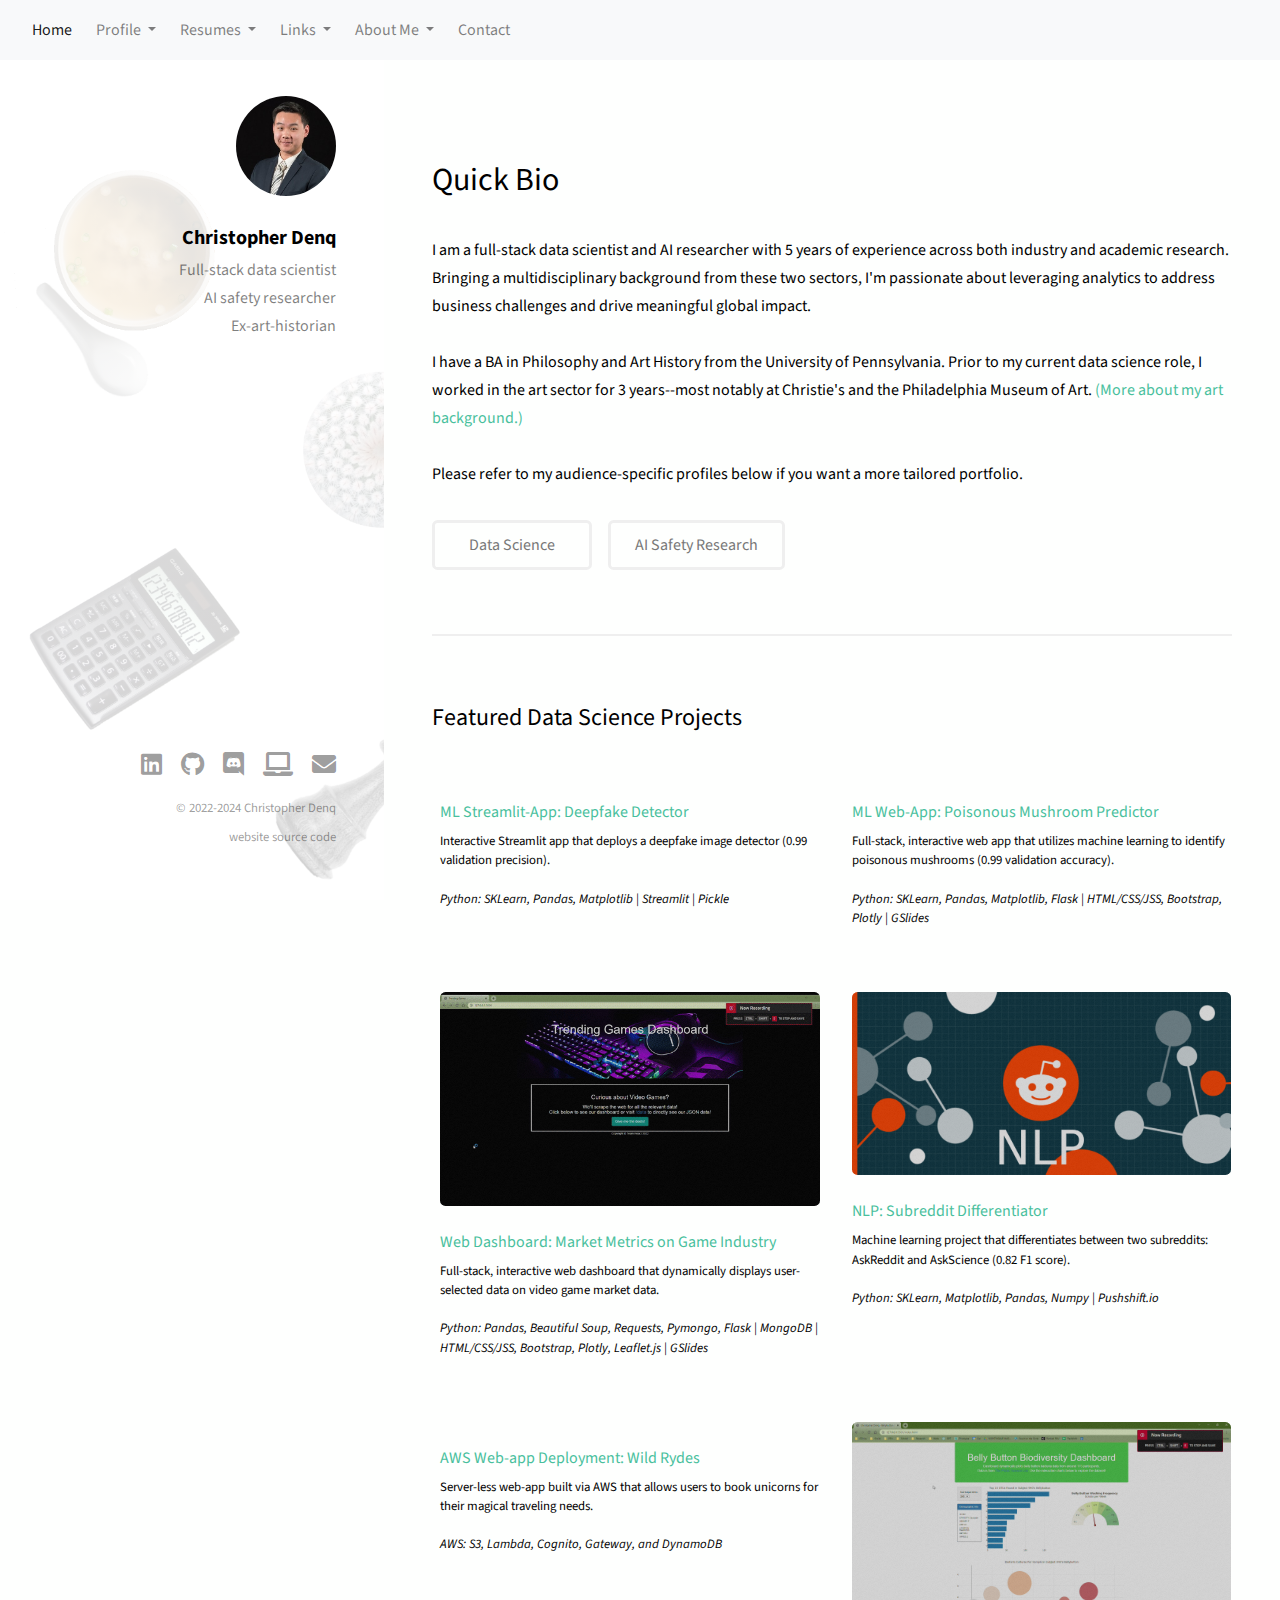
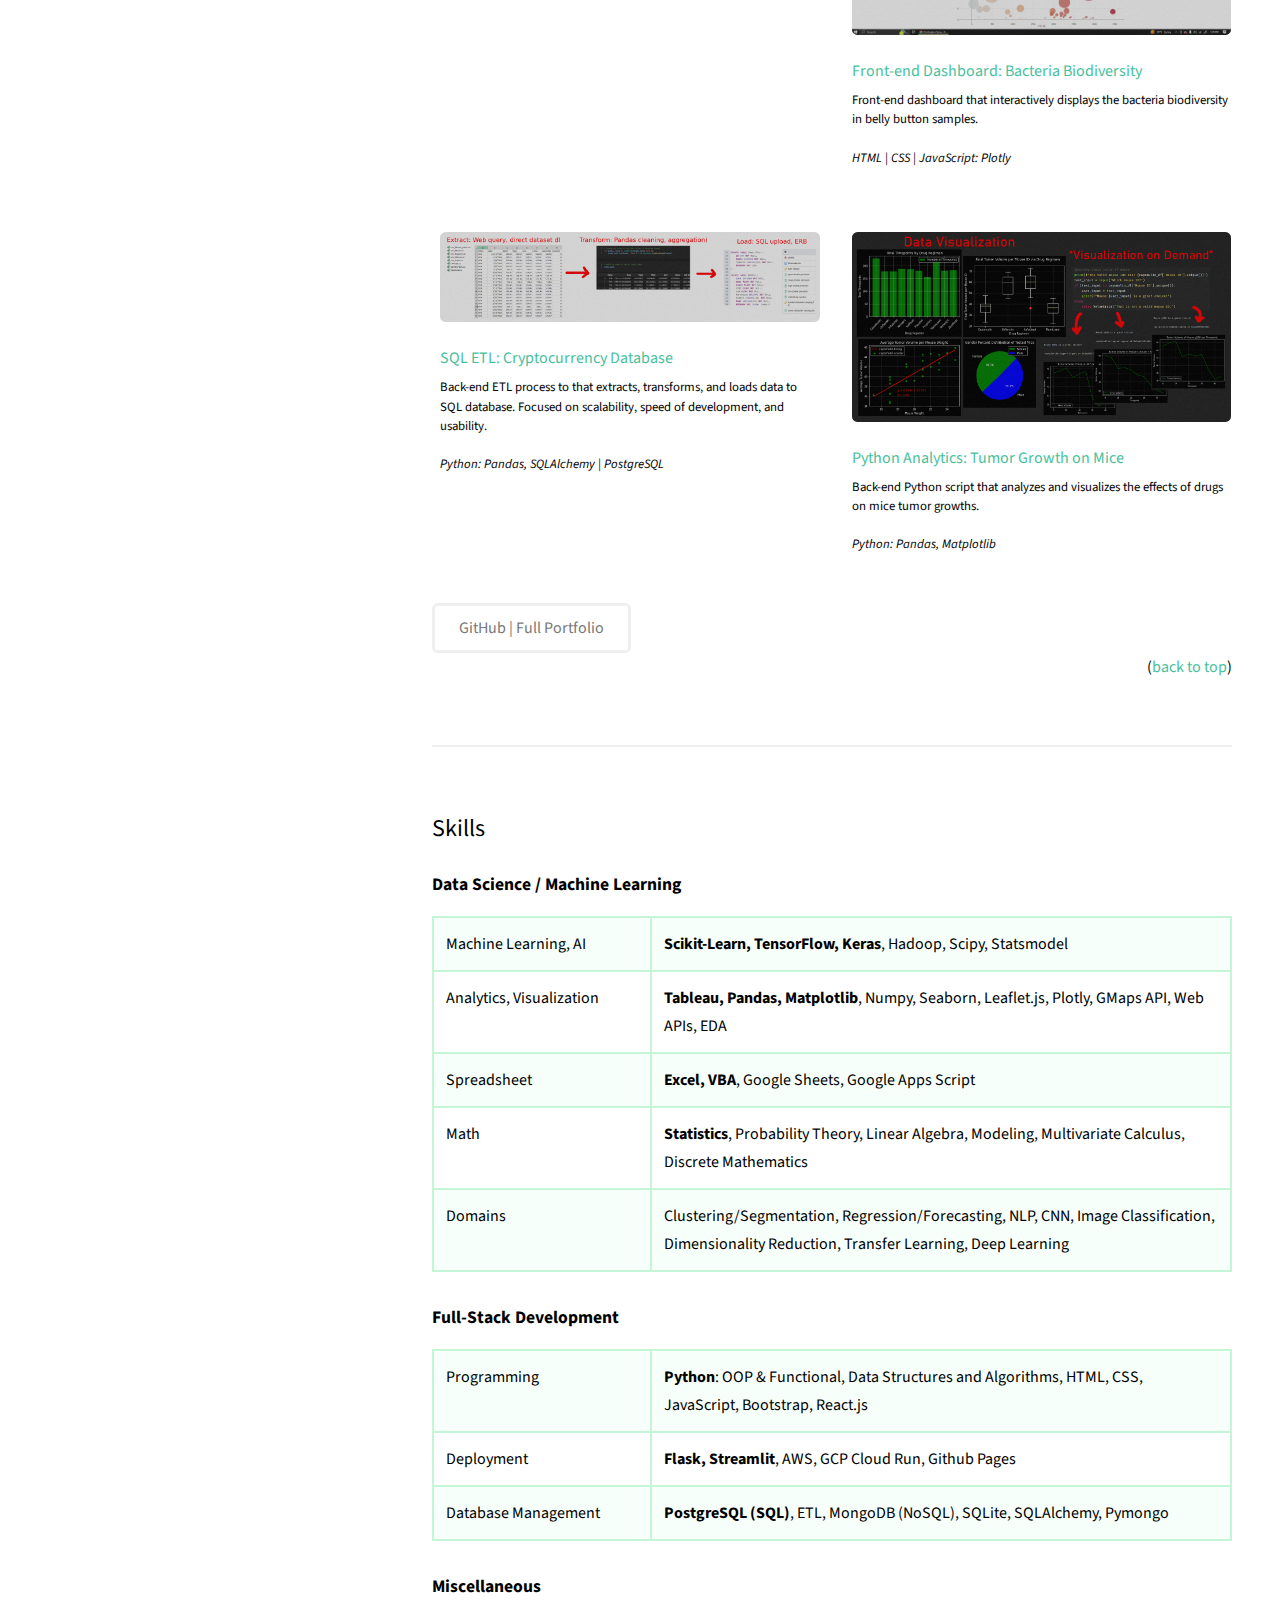
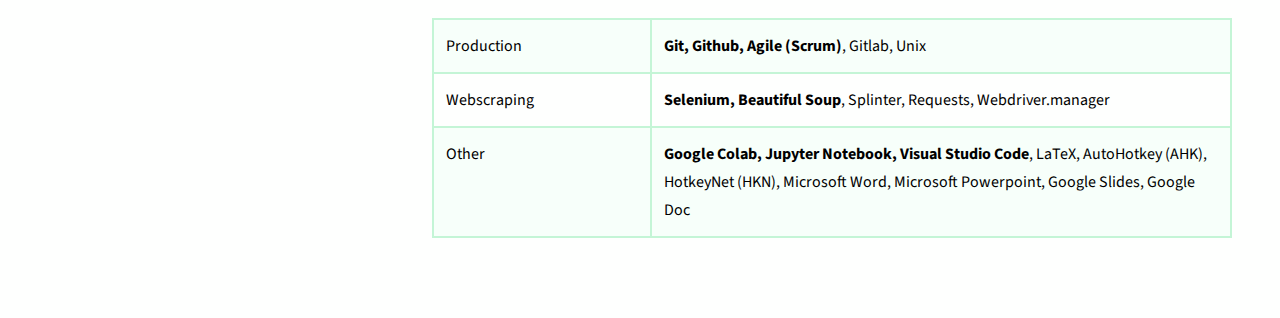
==== docs/index.html @ 26d38317 "website set" ====
<!DOCTYPE HTML>
<html>
<head>
	<!-- Title -->
	<title>Chris Denq | Data Talent</title>
	<!-- Meta -->
	<meta charset="utf-8" />
	<meta name="viewport" content="width=device-width, initial-scale=1, user-scalable=no" />
	<!-- Bootstrap CSS -->
	<link rel="stylesheet" href="https://maxcdn.bootstrapcdn.com/bootstrap/4.0.0/css/bootstrap.min.css" integrity="sha384-Gn5384xqQ1aoWXA+058RXPxPg6fy4IWvTNh0E263XmFcJlSAwiGgFAW/dAiS6JXm" crossorigin="anonymous">
	<!-- Custom CSS -->
	<link rel="stylesheet" href="assets/css/main.css" />
	<link rel="shortcut icon" type="image/jpg" href="images/chris_favicon.png"/>
</head>

<body class="is-preload">
	<!-- Header -->
		<header id="header">
			<div class="inner">
				<a href="#" class="image avatar"><img src="images/avatar.jpg" alt="" /></a>
				<h1>
					<strong>Christopher Denq</strong>
				</h1>
				Full-stack data scientist
				<br>
				AI safety researcher
				<br>
				Ex-art-historian
			</div>
		</header>

	<!-- BACK TO TOP -->
	<a name="page-top"></a>

	<!-- Navbar -->
	<nav class="navbar navbar-expand-lg navbar-light bg-light">
		<button class="navbar-toggler" type="button" data-toggle="collapse" data-target="#navbarNavDropdown" aria-controls="navbarNavDropdown" aria-expanded="false" aria-label="Toggle navigation">
		  <span class="navbar-toggler-icon"></span>
		</button>
		<div class="collapse navbar-collapse" id="navbarNavDropdown">
		  <ul class="navbar-nav">
			<li class="nav-item active">
			  <a class="nav-link" href="index.html">Home <span class="sr-only">(current)</span></a>
			</li>
			<li class="nav-item dropdown">
				<a class="nav-link dropdown-toggle" href="#" id="navbarDropdownMenuLink" data-toggle="dropdown" aria-haspopup="true" aria-expanded="false">
					Profile
				</a>
				<div class="dropdown-menu" aria-labelledby="navbarDropdownMenuLink">
					<a class="dropdown-item" href="subroutes/profile/data-science.html">Data Science</a>
					<a class="dropdown-item" href="subroutes/profile/ai-research.html">AI Safety Research</a>
				</div>
			</li>
			<li class="nav-item dropdown">
				<a class="nav-link dropdown-toggle" href="#" id="navbarDropdownMenuLink" data-toggle="dropdown" aria-haspopup="true" aria-expanded="false">
					Resumes
				</a>
				<div class="dropdown-menu" aria-labelledby="navbarDropdownMenuLink">
					<a class="dropdown-item" target="_blank" href="assets/downloads/data-science-resume.pdf">Data Science</a>
					<a class="dropdown-item" target="_blank" href="assets/downloads/ai-safety-resume.pdf">AI Safety Research</a>
					<!-- <a class="dropdown-item" target="_blank" href="assets/downloads/ai-research-resume.pdf">AI Research</a> -->
					<!-- <a class="dropdown-item" target="_blank" href="assets/downloads/academia-cv.pdf">Academia CV</a> -->
					<!-- <a class="dropdown-item" target="_blank" href="assets/downloads/cv.pdf">CV</a> -->
				</div>
			</li>
			<li class="nav-item dropdown">
				<a class="nav-link dropdown-toggle" href="#" id="navbarDropdownMenuLink" data-toggle="dropdown" aria-haspopup="true" aria-expanded="false">
					Links
				</a>
				<div class="dropdown-menu" aria-labelledby="navbarDropdownMenuLink">
					<a class="dropdown-item" target="_blank" href="https://www.linkedin.com/in/christopherdenq/">LinkedIn</a>
					<a class="dropdown-item" target="_blank" href="https://github.com/cdenq">GitHub</a>
					<a class="dropdown-item" target="_blank" href="https://scholar.google.com/citations?user=bA86Ug0AAAAJ&hl=en">Google Scholar</a>
				</div>
			</li>
			<li class="nav-item dropdown">
				<a class="nav-link dropdown-toggle" href="#" id="navbarDropdownMenuLink" data-toggle="dropdown" aria-haspopup="true" aria-expanded="false">
					About Me
				</a>
				<div class="dropdown-menu" aria-labelledby="navbarDropdownMenuLink">
					<a class="dropdown-item" href="subroutes/about-me/career-bio.html">FAQ</a>
					<a class="dropdown-item" href="subroutes/about-me/interest.html">Other Interests</a>
				</div>
			</li>
			<li class="nav-item">
				<a class="nav-link" href="https://www.linkedin.com/in/christopherdenq/">Contact</a>
			</li>
			<!-- <li class="nav-item dropdown">
				<a class="nav-link dropdown-toggle" href="#" id="navbarDropdownMenuLink" data-toggle="dropdown" aria-haspopup="true" aria-expanded="false">
					Library+
				</a>
				<div class="dropdown-menu" aria-labelledby="navbarDropdownMenuLink">
					<a class="dropdown-item" href="#">Past Conferences</a>
					<a class="dropdown-item" href="#">Favorite Data/AI Papers</a>
					<a class="dropdown-item" href="#">Self-Learn Data Series</a>
					<a class="dropdown-item" href="#">Self-Learn Topics</a>
				</div>
			</li> -->
			<!-- <li class="nav-item dropdown">
				<a class="nav-link dropdown-toggle" href="#" id="navbarDropdownMenuLink" data-toggle="dropdown" aria-haspopup="true" aria-expanded="false">
					Portfolio
				</a>
				<div class="dropdown-menu" aria-labelledby="navbarDropdownMenuLink">
					<a class="dropdown-item" href="subroutes/projects.html">All Projects</a>
					<a class="dropdown-item" href="#">Data Science Projects</a>
					<a class="dropdown-item" href="#">Coding Projects</a>
					<a class="dropdown-item" href="#">Blog-Related Projects</a>
					<a class="dropdown-item" href="#">Miscellaneous Projects</a>
				</div>
			</li> -->
			<!-- <li class="nav-item">
				<a class="nav-link" href="subroutes/blog.html">Blog & Share</a>
			</li> -->
		  </ul>
		</div>
	</nav>

	<!-- Main -->
	<div id="main">
		<!-- One -->
		<section id="one">
			<header class="major">
				<h2>
					Quick Bio
				</h2>
			</header>
			<p>
				I am a full-stack data scientist and AI researcher with 5 years of experience across both industry and academic research. 
				Bringing a multidisciplinary background from these two sectors, I'm passionate about leveraging analytics to address business challenges and drive meaningful global impact.  
				<br>
				<br>
				I have a BA in Philosophy and Art History from the University of Pennsylvania. 
				Prior to my current data science role, I worked in the art sector for 3 years--most notably at Christie's and the Philadelphia Museum of Art.
				<a href="subroutes/about-me/career-bio.html">(More about my art background.)</a>
				<br>
				<br>
				Please refer to my audience-specific profiles below if you want a more tailored portfolio.
			</p>
			<ul class="actions">
				<li><a href="subroutes/profile/data-science.html" class="button">Data Science</a></li>
				<li><a href="subroutes/profile/ai-research.html" class="button">AI Safety Research</a></li>
			</ul>
		</section>

		<!-- Two -->
		<section id="two">
			<!-- USED BY OTHER PAGES -->
			<a name="link-projects"></a>
			<h2>Featured Data Science Projects</h2>
			<div class="row" style="padding-left: 3%;">
				<!-- <article class="col-6 col-12-xsmall work-item">
					<a href="images/thumbs/_.png" class="image fit thumb"><img src="images/thumbs/_.png" alt="" /></a>
					<h3><a href="_" target="_blank">Test</a></h3>
					<p>Public release in March 2022.</p>
				</article> -->
				<article class="col-6 col-12-xsmall work-item">
					<a href="images/thumbs/deepfake.gif" class="image fit thumb"><img src="images/thumbs/deepfake.gif" alt="" /></a>
					<h3><a href="https://github.com/cdenq/deepfake-image-detector" target="_blank">ML Streamlit-App: Deepfake Detector</a></h3>
					<p>
						Interactive Streamlit app that deploys a deepfake image detector (0.99 validation precision).
					</p>
					<p style="font-style:italic;">
						<br>
						Python: SKLearn, Pandas, Matplotlib | Streamlit | Pickle
					</p>
				</article>
				<article class="col-6 col-12-xsmall work-item">
					<a href="images/thumbs/ml.gif" class="image fit thumb"><img src="images/thumbs/ml.gif" alt="" /></a>
					<h3><a href="https://github.com/cdenq/mushroom-edibility-predictor" target="_blank">ML Web-App: Poisonous Mushroom Predictor</a></h3>
					<p>
						Full-stack, interactive web app that utilizes machine learning to identify poisonous mushrooms (0.99 validation accuracy).
					</p>
					<p style="font-style:italic;">
						<br>
						Python: SKLearn, Pandas, Matplotlib, Flask | HTML/CSS/JSS, Bootstrap, Plotly | GSlides
					</p>
				</article>
				<article class="col-6 col-12-xsmall work-item">
					<a href="images/thumbs/web.gif" class="image fit thumb"><img src="images/thumbs/web.gif" alt="" /></a>
					<h3><a href="https://github.com/cdenq/web-dashboard-of-video-game-industry" target="_blank">Web Dashboard: Market Metrics on Game Industry</a></h3>
					<p>
						Full-stack, interactive web dashboard that dynamically displays user-selected data on video game market data.
					</p>
					<p style="font-style:italic;">
						<br>
						Python: Pandas, Beautiful Soup, Requests, Pymongo, Flask | MongoDB | HTML/CSS/JSS, Bootstrap, Plotly, Leaflet.js | GSlides
					</p>
				</article>
				<article class="col-6 col-12-xsmall work-item">
					<a href="images/thumbs/reddit.png" class="image fit thumb"><img src="images/thumbs/reddit.png" alt="" /></a>
					<h3><a href="https://github.com/cdenq/subreddit-differentiator" target="_blank">NLP: Subreddit Differentiator</a></h3>
					<p>
						Machine learning project that differentiates between two subreddits: AskReddit and AskScience (0.82 F1 score).
					</p>
					<p style="font-style:italic;">
						<br>
						Python: SKLearn, Matplotlib, Pandas, Numpy | Pushshift.io
					</p>
				</article>
				<article class="col-6 col-12-xsmall work-item">
					<a href="images/thumbs/aws.gif" class="image fit thumb"><img src="images/thumbs/aws.gif" alt="" /></a>
					<h3><a href="https://github.com/cdenq/wild-rydes-server-less-web-app" target="_blank">AWS Web-app Deployment: Wild Rydes</a></h3>
					<p>
						Server-less web-app built via AWS that allows users to book unicorns for their magical traveling needs.
					</p>
					<p style="font-style:italic;">
						<br>
						AWS: S3, Lambda, Cognito, Gateway, and DynamoDB
					</p>
				</article>
				<article class="col-6 col-12-xsmall work-item">
					<a href="images/thumbs/bacteria.gif" class="image fit thumb"><img src="images/thumbs/bacteria.gif" alt="" /></a>
					<h3><a href="https://github.com/cdenq/bacteria-diversity-interactive-web-dashboard" target="_blank">Front-end Dashboard: Bacteria Biodiversity</a></h3>
					<p>
						Front-end dashboard that interactively displays the bacteria biodiversity in belly button samples.
					</p>
					<p style="font-style:italic;">
						<br>
						HTML | CSS | JavaScript: Plotly
					</p>
				</article>
				<article class="col-6 col-12-xsmall work-item">
					<a href="images/thumbs/etl.png" class="image fit thumb"><img src="images/thumbs/etl.png" alt="" /></a>
					<h3><a href="https://github.com/cdenq/etl-pipeline-on-crypto-data" target="_blank">SQL ETL: Cryptocurrency Database</a></h3>
					<p>
						Back-end ETL process to that extracts, transforms, and loads data to SQL database.
						Focused on scalability, speed of development, and usability.
					</p>
					<p style="font-style:italic;">
						<br>
						Python: Pandas, SQLAlchemy | PostgreSQL
					</p>
				</article>
				<article class="col-6 col-12-xsmall work-item">
					<a href="images/thumbs/eda.png" class="image fit thumb"><img src="images/thumbs/eda.png" alt="" /></a>
					<h3><a href="https://github.com/cdenq/tumor-growth-on-mice-analysis" target="_blank">Python Analytics: Tumor Growth on Mice</a></h3>
					<p>
						Back-end Python script that analyzes and visualizes the effects of drugs on mice tumor growths.
					</p>
					<p style="font-style:italic;">
						<br>
						Python: Pandas, Matplotlib
					</p>
				</article>
			</div>
			<ul class="actions">
				<center>
					<li><a href="https://github.com/cdenq/my-directory" target="_blank" class="button">GitHub | Full Portfolio</a></li>
				</center>
			</ul>
			<p align="right">(<a href="#page-top">back to top</a>)</p>
			<!-- <ul class="actions">
				<center>
					<li><a href="subroutes/projects.html" class="button">Full Portfolio</a></li>
				</center>
			</ul> -->
		</section>

		<!-- Three -->
		<section id="three">
			<h2>Skills</h2>
			<div class="skills-table-wrapper">
				<h4><strong>Data Science / Machine Learning</strong></h4>
				<table class="alt">
					<tbody>
						<tr>
							<td>Machine Learning, AI</td>
							<td><strong>Scikit-Learn, TensorFlow, Keras</strong>, Hadoop, Scipy, Statsmodel</td>
						</tr>
						<tr>
							<td>Analytics, Visualization</td>
							<td><strong>Tableau, Pandas, Matplotlib</strong>, Numpy, Seaborn, Leaflet.js, Plotly, GMaps API, Web APIs, EDA</td>
						</tr>
						<tr>
							<td>Spreadsheet</td>
							<td><strong>Excel, VBA</strong>, Google Sheets, Google Apps Script</td>
						</tr>
						<tr>
							<td>Math</td>
							<td><strong>Statistics</strong>, Probability Theory, Linear Algebra, Modeling, Multivariate Calculus, Discrete Mathematics</td>
						</tr>
						<tr>
							<td>Domains</td>
							<td>Clustering/Segmentation, Regression/Forecasting, NLP, CNN, Image Classification, Dimensionality Reduction, Transfer Learning, Deep Learning</td>
						</tr>
					</tbody>
				</table>
			</div>
			<div class="skills-table-wrapper">
				<h4><strong>Full-Stack Development</strong></h4>
				<table class="alt">
					<tbody>
						<tr>
							<td>Programming</td>
							<td><strong>Python</strong>: OOP & Functional, Data Structures and Algorithms, HTML, CSS, JavaScript, Bootstrap, React.js</td>
						</tr>
						<tr>
							<td>Deployment</td>
							<td><strong>Flask, Streamlit</strong>, AWS, GCP Cloud Run, Github Pages</td>
						</tr>
						<tr>
							<td>Database Management</td>
							<td><strong>PostgreSQL (SQL)</strong>, ETL, MongoDB (NoSQL), SQLite, SQLAlchemy, Pymongo</td>
						</tr>    
					</tbody>
				</table>
			</div>
			<div class="skills-table-wrapper">
				<h4><strong>Miscellaneous</strong></h4>
				<table class="alt">
					<tbody>
						<tr>
							<td>Production</td>
							<td><strong>Git, Github, Agile (Scrum)</strong>, Gitlab, Unix</td>
						</tr>
						<tr>
							<td>Webscraping</td>
							<td><strong>Selenium, Beautiful Soup</strong>, Splinter, Requests, Webdriver.manager</td>
						</tr>
						<tr>
							<td>Other</td>
							<td><strong>Google Colab, Jupyter Notebook, Visual Studio Code</strong>, LaTeX, AutoHotkey (AHK), HotkeyNet (HKN), Microsoft Word, Microsoft Powerpoint, Google Slides, Google Doc</td>
						</tr>
					</tbody>
				</table>
			</div>

		<!-- Four -->
		<section id="four">
			<!-- <form action="" method="POST">
				<label>
					Your email:
					<input type="email" name="_replyto">
				</label>
				<label>
					Your message:
					<textarea name="message"></textarea>
				</label>
				your other form fields go here
				<button type="submit">Send</button>
			</form> -->

			<!-- <h2>Contact Me</h2>
			<p>What to chat about data? Message me below!</p>
			<div class="row">
				<div class="col-8 col-12-small">
					<form method="post" action="https://formspree.io/f/mgedarqa">
						<div class="row gtr-uniform gtr-50">
							<div class="col-6 col-12-xsmall"><input type="text" name="name" id="name" placeholder="Your Name" /></div>
							<div class="col-6 col-12-xsmall"><input type="email" name="email" id="email" placeholder="Your Email" /></div>
							<div class="col-12"><textarea name="message" id="message" placeholder="Your Message" rows="4"></textarea></div>
						</div>
					</form>
					<ul class="actions">
						<li><input type="submit" value="Send Message" /></li>
					</ul>
				</div>
				<div class="col-4 col-12-small">
					<ul class="labeled-icons">
						<li>
							<h3 class="icon solid fa-laptop"><span class="label">Open to remote work</span></h3>
							Interested in remote work
						</li>
						<li>
							<h3 class="icon solid fa-search"><span class="label">Looking for internships</span></h3>
							Open to work opportunities
						</li>
						<li>
							<h3 class="icon solid fa-home"><span class="label">Address</span></h3>
							Northridge, CA
						</li>
						<li>
							<h3 class="icon solid fa-mobile-alt"><span class="label">Phone</span></h3>
							000-000-0000
						</li>
						<li>
							<h3 class="icon solid fa-envelope"><span class="label">Email</span></h3>
							<a href="mailto:cdenq@sas.upenn.edu">christopherdenq@gmail.com</a>
						</li>
					</ul>
				</div>
			</div> -->
		</section>

		<!-- Five -->
		<!--
		<section id="four">
			<h2>Elements</h2>

			<section>
				<h4>Text</h4>
				<p>This is <b>bold</b> and this is <strong>strong</strong>. This is <i>italic</i> and this is <em>emphasized</em>.
				This is <sup>superscript</sup> text and this is <sub>subscript</sub> text.
				This is <u>underlined</u> and this is code: <code>for (;;) { ... }</code>. Finally, <a href="#">this is a link</a>.</p>
				<hr />
				<header>
					<h4>Heading with a Subtitle</h4>
					<p>Lorem ipsum dolor sit amet nullam id egestas urna aliquam</p>
				</header>
				<p>Nunc lacinia ante nunc ac lobortis. Interdum adipiscing gravida odio porttitor sem non mi integer non faucibus ornare mi ut ante amet placerat aliquet. Volutpat eu sed ante lacinia sapien lorem accumsan varius montes viverra nibh in adipiscing blandit tempus accumsan.</p>
				<header>
					<h5>Heading with a Subtitle</h5>
					<p>Lorem ipsum dolor sit amet nullam id egestas urna aliquam</p>
				</header>
				<p>Nunc lacinia ante nunc ac lobortis. Interdum adipiscing gravida odio porttitor sem non mi integer non faucibus ornare mi ut ante amet placerat aliquet. Volutpat eu sed ante lacinia sapien lorem accumsan varius montes viverra nibh in adipiscing blandit tempus accumsan.</p>
				<hr />
				<h2>Heading Level 2</h2>
				<h3>Heading Level 3</h3>
				<h4>Heading Level 4</h4>
				<h5>Heading Level 5</h5>
				<h6>Heading Level 6</h6>
				<hr />
				<h5>Blockquote</h5>
				<blockquote>Fringilla nisl. Donec accumsan interdum nisi, quis tincidunt felis sagittis eget tempus euismod. Vestibulum ante ipsum primis in faucibus vestibulum. Blandit adipiscing eu felis iaculis volutpat ac adipiscing accumsan faucibus. Vestibulum ante ipsum primis in faucibus lorem ipsum dolor sit amet nullam adipiscing eu felis.</blockquote>
				<h5>Preformatted</h5>
				<pre><code>i = 0;

				while (!deck.isInOrder()) {
				print 'Iteration ' + i;
				deck.shuffle();
				i++;
				}

				print 'It took ' + i + ' iterations to sort the deck.';</code></pre>
			</section>

			<section>
				<h4>Lists</h4>
				<div class="row">
					<div class="col-6 col-12-xsmall">
						<h5>Unordered</h5>
						<ul>
							<li>Dolor pulvinar etiam magna etiam.</li>
							<li>Sagittis adipiscing lorem eleifend.</li>
							<li>Felis enim feugiat dolore viverra.</li>
						</ul>
						<h5>Alternate</h5>
						<ul class="alt">
							<li>Dolor pulvinar etiam magna etiam.</li>
							<li>Sagittis adipiscing lorem eleifend.</li>
							<li>Felis enim feugiat dolore viverra.</li>
						</ul>
					</div>
					<div class="col-6 col-12-xsmall">
						<h5>Ordered</h5>
						<ol>
							<li>Dolor pulvinar etiam magna etiam.</li>
							<li>Etiam vel felis at lorem sed viverra.</li>
							<li>Felis enim feugiat dolore viverra.</li>
							<li>Dolor pulvinar etiam magna etiam.</li>
							<li>Etiam vel felis at lorem sed viverra.</li>
							<li>Felis enim feugiat dolore viverra.</li>
						</ol>
						<h5>Icons</h5>
						<ul class="icons">
							<li><a href="#" class="icon brands fa-twitter"><span class="label">Twitter</span></a></li>
							<li><a href="#" class="icon brands fa-facebook-f"><span class="label">Facebook</span></a></li>
							<li><a href="#" class="icon brands fa-instagram"><span class="label">Instagram</span></a></li>
							<li><a href="#" class="icon brands fa-github"><span class="label">Github</span></a></li>
							<li><a href="#" class="icon brands fa-dribbble"><span class="label">Dribbble</span></a></li>
							<li><a href="#" class="icon brands fa-tumblr"><span class="label">Tumblr</span></a></li>
						</ul>
					</div>
				</div>
				<h5>Actions</h5>
				<ul class="actions">
					<li><a href="#" class="button primary">Default</a></li>
					<li><a href="#" class="button">Default</a></li>
				</ul>
				<ul class="actions small">
					<li><a href="#" class="button primary small">Small</a></li>
					<li><a href="#" class="button small">Small</a></li>
				</ul>
				<div class="row">
					<div class="col-6 col-12-small">
						<ul class="actions stacked">
							<li><a href="#" class="button primary">Default</a></li>
							<li><a href="#" class="button">Default</a></li>
						</ul>
					</div>
					<div class="col-6 col-12-small">
						<ul class="actions stacked">
							<li><a href="#" class="button primary small">Small</a></li>
							<li><a href="#" class="button small">Small</a></li>
						</ul>
					</div>
					<div class="col-6 col-12-small">
						<ul class="actions stacked">
							<li><a href="#" class="button primary fit">Default</a></li>
							<li><a href="#" class="button fit">Default</a></li>
						</ul>
					</div>
					<div class="col-6 col-12-small">
						<ul class="actions stacked">
							<li><a href="#" class="button primary small fit">Small</a></li>
							<li><a href="#" class="button small fit">Small</a></li>
						</ul>
					</div>
				</div>
			</section>

			<section>
				<h4>Table</h4>
				<h5>Default</h5>
				<div class="table-wrapper">
					<table>
						<thead>
							<tr>
								<th>Name</th>
								<th>Description</th>
								<th>Price</th>
							</tr>
						</thead>
						<tbody>
							<tr>
								<td>Item One</td>
								<td>Ante turpis integer aliquet porttitor.</td>
								<td>29.99</td>
							</tr>
							<tr>
								<td>Item Two</td>
								<td>Vis ac commodo adipiscing arcu aliquet.</td>
								<td>19.99</td>
							</tr>
							<tr>
								<td>Item Three</td>
								<td> Morbi faucibus arcu accumsan lorem.</td>
								<td>29.99</td>
							</tr>
							<tr>
								<td>Item Four</td>
								<td>Vitae integer tempus condimentum.</td>
								<td>19.99</td>
							</tr>
							<tr>
								<td>Item Five</td>
								<td>Ante turpis integer aliquet porttitor.</td>
								<td>29.99</td>
							</tr>
						</tbody>
						<tfoot>
							<tr>
								<td colspan="2"></td>
								<td>100.00</td>
							</tr>
						</tfoot>
					</table>
				</div>

				<h5>Alternate</h5>
				<div class="table-wrapper">
					<table class="alt">
						<thead>
							<tr>
								<th>Name</th>
								<th>Description</th>
								<th>Price</th>
							</tr>
						</thead>
						<tbody>
							<tr>
								<td>Item One</td>
								<td>Ante turpis integer aliquet porttitor.</td>
								<td>29.99</td>
							</tr>
							<tr>
								<td>Item Two</td>
								<td>Vis ac commodo adipiscing arcu aliquet.</td>
								<td>19.99</td>
							</tr>
							<tr>
								<td>Item Three</td>
								<td> Morbi faucibus arcu accumsan lorem.</td>
								<td>29.99</td>
							</tr>
							<tr>
								<td>Item Four</td>
								<td>Vitae integer tempus condimentum.</td>
								<td>19.99</td>
							</tr>
							<tr>
								<td>Item Five</td>
								<td>Ante turpis integer aliquet porttitor.</td>
								<td>29.99</td>
							</tr>
						</tbody>
						<tfoot>
							<tr>
								<td colspan="2"></td>
								<td>100.00</td>
							</tr>
						</tfoot>
					</table>
				</div>
			</section>

			<section>
				<h4>Buttons</h4>
				<ul class="actions">
					<li><a href="#" class="button primary">Primary</a></li>
					<li><a href="#" class="button">Default</a></li>
				</ul>
				<ul class="actions">
					<li><a href="#" class="button large">Large</a></li>
					<li><a href="#" class="button">Default</a></li>
					<li><a href="#" class="button small">Small</a></li>
				</ul>
				<ul class="actions fit">
					<li><a href="#" class="button primary fit">Fit</a></li>
					<li><a href="#" class="button fit">Fit</a></li>
				</ul>
				<ul class="actions fit small">
					<li><a href="#" class="button primary fit small">Fit + Small</a></li>
					<li><a href="#" class="button fit small">Fit + Small</a></li>
				</ul>
				<ul class="actions">
					<li><a href="#" class="button primary icon solid fa-download">Icon</a></li>
					<li><a href="#" class="button icon solid fa-download">Icon</a></li>
				</ul>
				<ul class="actions">
					<li><span class="button primary disabled">Primary</span></li>
					<li><span class="button disabled">Default</span></li>
				</ul>
			</section>

			<section>
				<h4>Form</h4>
				<form method="post" action="#">
					<div class="row gtr-uniform gtr-50">
						<div class="col-6 col-12-xsmall">
							<input type="text" name="demo-name" id="demo-name" value="" placeholder="Name" />
						</div>
						<div class="col-6 col-12-xsmall">
							<input type="email" name="demo-email" id="demo-email" value="" placeholder="Email" />
						</div>
						<div class="col-12">
							<select name="demo-category" id="demo-category">
								<option value="">- Category -</option>
								<option value="1">Manufacturing</option>
								<option value="1">Shipping</option>
								<option value="1">Administration</option>
								<option value="1">Human Resources</option>
							</select>
						</div>
						<div class="col-4 col-12-small">
							<input type="radio" id="demo-priority-low" name="demo-priority" checked>
							<label for="demo-priority-low">Low Priority</label>
						</div>
						<div class="col-4 col-12-small">
							<input type="radio" id="demo-priority-normal" name="demo-priority">
							<label for="demo-priority-normal">Normal Priority</label>
						</div>
						<div class="col-4 col-12-small">
							<input type="radio" id="demo-priority-high" name="demo-priority">
							<label for="demo-priority-high">High Priority</label>
						</div>
						<div class="col-6 col-12-small">
							<input type="checkbox" id="demo-copy" name="demo-copy">
							<label for="demo-copy">Email me a copy of this message</label>
						</div>
						<div class="col-6 col-12-small">
							<input type="checkbox" id="demo-human" name="demo-human" checked>
							<label for="demo-human">I am a human and not a robot</label>
						</div>
						<div class="col-12">
							<textarea name="demo-message" id="demo-message" placeholder="Enter your message" rows="6"></textarea>
						</div>
						<div class="col-12">
							<ul class="actions">
								<li><input type="submit" value="Send Message" class="primary" /></li>
								<li><input type="reset" value="Reset" /></li>
							</ul>
						</div>
					</div>
				</form>
			</section>

			<section>
				<h4>Image</h4>
				<h5>Fit</h5>
				<div class="box alt">
					<div class="row gtr-50 gtr-uniform">
						<div class="col-12"><span class="image fit"><img src="images/fulls/05.jpg" alt="" /></span></div>
						<div class="col-4"><span class="image fit"><img src="images/thumbs/01.jpg" alt="" /></span></div>
						<div class="col-4"><span class="image fit"><img src="images/thumbs/02.jpg" alt="" /></span></div>
						<div class="col-4"><span class="image fit"><img src="images/thumbs/03.jpg" alt="" /></span></div>
						<div class="col-4"><span class="image fit"><img src="images/thumbs/04.jpg" alt="" /></span></div>
						<div class="col-4"><span class="image fit"><img src="images/thumbs/05.jpg" alt="" /></span></div>
						<div class="col-4"><span class="image fit"><img src="images/thumbs/06.jpg" alt="" /></span></div>
						<div class="col-4"><span class="image fit"><img src="images/thumbs/03.jpg" alt="" /></span></div>
						<div class="col-4"><span class="image fit"><img src="images/thumbs/02.jpg" alt="" /></span></div>
						<div class="col-4"><span class="image fit"><img src="images/thumbs/01.jpg" alt="" /></span></div>
					</div>
				</div>
				<h5>Left &amp; Right</h5>
				<p><span class="image left"><img src="images/avatar.jpg" alt="" /></span>Fringilla nisl. Donec accumsan interdum nisi, quis tincidunt felis sagittis eget. tempus euismod. Vestibulum ante ipsum primis in faucibus vestibulum. Blandit adipiscing eu felis iaculis volutpat ac adipiscing accumsan eu faucibus. Integer ac pellentesque praesent tincidunt felis sagittis eget. tempus euismod. Vestibulum ante ipsum primis in faucibus vestibulum. Blandit adipiscing eu felis iaculis volutpat ac adipiscing accumsan eu faucibus. Integer ac pellentesque praesent. Donec accumsan interdum nisi, quis tincidunt felis sagittis eget. tempus euismod. Vestibulum ante ipsum primis in faucibus vestibulum. Blandit adipiscing eu felis iaculis volutpat ac adipiscing accumsan eu faucibus. Integer ac pellentesque praesent tincidunt felis sagittis eget. tempus euismod. Vestibulum ante ipsum primis in faucibus vestibulum. Blandit adipiscing eu felis iaculis volutpat ac adipiscing accumsan eu faucibus. Integer ac pellentesque praesent.</p>
				<p><span class="image right"><img src="images/avatar.jpg" alt="" /></span>Fringilla nisl. Donec accumsan interdum nisi, quis tincidunt felis sagittis eget. tempus euismod. Vestibulum ante ipsum primis in faucibus vestibulum. Blandit adipiscing eu felis iaculis volutpat ac adipiscing accumsan eu faucibus. Integer ac pellentesque praesent tincidunt felis sagittis eget. tempus euismod. Vestibulum ante ipsum primis in faucibus vestibulum. Blandit adipiscing eu felis iaculis volutpat ac adipiscing accumsan eu faucibus. Integer ac pellentesque praesent. Donec accumsan interdum nisi, quis tincidunt felis sagittis eget. tempus euismod. Vestibulum ante ipsum primis in faucibus vestibulum. Blandit adipiscing eu felis iaculis volutpat ac adipiscing accumsan eu faucibus. Integer ac pellentesque praesent tincidunt felis sagittis eget. tempus euismod. Vestibulum ante ipsum primis in faucibus vestibulum. Blandit adipiscing eu felis iaculis volutpat ac adipiscing accumsan eu faucibus. Integer ac pellentesque praesent.</p>
			</section>

		</section>-->
	</div>

	<!-- Footer -->
		<footer id="footer">
			<div class="inner">
				<ul class="icons">
					<li><a href="https://www.linkedin.com/in/christopherdenq/" target="_blank" class="icon brands fa-linkedin"><span class="label">LinkedIn</span></a></li>
					<li><a href="https://github.com/cdenq" target="_blank" class="icon brands fa-github"><span class="label">Github</span></a></li>
					<li><a href="https://discordapp.com/users/122537517835616257" target="_blank" class="icon brands fa-discord"><span class="label">Discord</span></a></li>
					<li><a href="https://cdenq.github.io/" target="_blank" class="icon solid fa-laptop"><span class="label">Website</span></a></li>
					<li><a href="mailto:christopherdenq@gmail.com" class="icon solid fa-envelope"><span class="label">Email</span></a></li>
				</ul>
				<ul class="copyright">
					<li>&copy; 2022-2024 Christopher Denq</li><li><a href="https://github.com/cdenq/cdenq.github.io" target="_blank">website source code</a></li>
				</ul>
			</div>
		</footer>

	<!-- Scripts -->
		<script src="assets/js/jquery.min.js"></script>
		<script src="assets/js/jquery.poptrox.min.js"></script>
		<script src="assets/js/browser.min.js"></script>
		<script src="assets/js/breakpoints.min.js"></script>
		<script src="assets/js/util.js"></script>
		<script src="assets/js/main.js"></script>

	<!-- Bootstrap Scripts -->
		<script src="https://code.jquery.com/jquery-3.2.1.slim.min.js" integrity="sha384-KJ3o2DKtIkvYIK3UENzmM7KCkRr/rE9/Qpg6aAZGJwFDMVNA/GpGFF93hXpG5KkN" crossorigin="anonymous"></script>
		<script src="https://cdnjs.cloudflare.com/ajax/libs/popper.js/1.12.9/umd/popper.min.js" integrity="sha384-ApNbgh9B+Y1QKtv3Rn7W3mgPxhU9K/ScQsAP7hUibX39j7fakFPskvXusvfa0b4Q" crossorigin="anonymous"></script>
		<script src="https://maxcdn.bootstrapcdn.com/bootstrap/4.0.0/js/bootstrap.min.js" integrity="sha384-JZR6Spejh4U02d8jOt6vLEHfe/JQGiRRSQQxSfFWpi1MquVdAyjUar5+76PVCmYl" crossorigin="anonymous"></script>
</body>
</html>
---- docs/assets/css/main.css ----
@import url("fontawesome-all.min.css");
@import url("https://fonts.googleapis.com/css?family=Source+Sans+Pro:400,400italic");

/*
	Strata by HTML5 UP
	html5up.net | @ajlkn
	Free for personal and commercial use under the CCA 3.0 license (html5up.net/license)
*/

d-block w-100 {

}

html, body, div, span, applet, object,
iframe, h1, h2, h3, h4, h5, h6, p, blockquote,
pre, a, abbr, acronym, address, big, cite,
code, del, dfn, em, img, ins, kbd, q, s, samp,
small, strike, strong, sub, sup, tt, var, b,
u, i, center, dl, dt, dd, ol, ul, li, fieldset,
form, label, legend, table, caption, tbody,
tfoot, thead, tr, th, td, article, aside,
canvas, details, embed, figure, figcaption,
footer, header, hgroup, menu, nav, output, ruby,
section, summary, time, mark, audio, video {
	margin: 0;
	padding: 0;
	border: 0;
	font-size: 100%;
	font: inherit;
	vertical-align: baseline;}

article, aside, details, figcaption, figure,
footer, header, hgroup, menu, nav, section {
	display: block;}

body {
	line-height: 1;
}

ol, ul {
	list-style: none;
}

blockquote, q {
	quotes: none;
}

	blockquote:before, blockquote:after, q:before, q:after {
		content: '';
		content: none;
	}

table {
	border-collapse: collapse;
	border-spacing: 0;
}

body {
	-webkit-text-size-adjust: none;
}

mark {
	background-color: transparent;
	color: inherit;
}

input::-moz-focus-inner {
	border: 0;
	padding: 0;
}

input, select, textarea {
	-moz-appearance: none;
	-webkit-appearance: none;
	-ms-appearance: none;
	appearance: none;
}

/* Image Fill */
.fill {
	position: relative;
	text-align: center;
	background: linear-gradient(135deg, rgba(255, 255, 255, 0.9), rgba(255, 255, 255, 0.3));
	color: white;
}

.fill img {
	opacity: .3;
	object-fit: cover;
	width: 100%;
	height: 17em;
}

.skills-table-wrapper {
	display: inline-block;
}

.skills-table-wrapper table {
	width: 100%;
}

.skills-table-wrapper th:first-child,
.skills-table-wrapper td:first-child {
	width: 220px;
	vertical-align: top;
}

.project-card {
	display: flex;
	text-align: center;
	align-items: center;
	flex-direction: column;
	margin-left: 40px;
	margin-right: 40px;
	margin-bottom: 15px;
	margin-top: 15px;
	padding-bottom: 10px;
	border-bottom: 1px solid #ccc
}

.project-image {
	width: 75%;
	height: auto;
	display: block;
	margin-bottom: 10px;
	border-radius: 5px;
}

.project-details {
	text-align: center;
	width: 100%;
	padding: 0 10px; 
}

.edu-section {
	border-radius: 8px;
	border: 1px solid #c0c0c0;
	background-color: white;
	padding: 20px;
	margin-bottom: 10px;
}

.edu-card {
	display: flex;
	align-items: flex-start;
	margin-left: 40px;
	margin-right: 40px;
	margin-bottom: 15px;
	margin-top: 15px;
	padding-bottom: 10px;
	border-bottom: 1px solid #ccc
}

.edu-card-borderless {
	display: flex;
	align-items: center;
	justify-content: center;
	margin-left: 40px;
	margin-right: 40px;
	margin-top: 10px;
}
  
.edu-card img {
	width: 75px;
	height: 75px;
	border-radius: 4px;
	margin-right: 10px;
}
  
.edu-card .content {
	flex-grow: 1;
}

.centered {
	position: absolute;
	font-size: 5em;
	font-weight: bold;
	top: 50%;
	left: 50%;
	transform: translate(-50%, -50%);
	text-align: center;
}

@media screen and (max-width: 1325px) {
	.centered {
		font-size: 3em;
	}
}

/* Subroutes Body */
.card {display:inline-block;}
.card-img-top {
	width: 100%;
	height: 200px;
	display: block;
	margin-left: auto;
	margin-right: auto;
}

.blog-img-sm {
	width: 250px;
	display: block;
	margin-left: auto;
	margin-right: auto;
}

.blog-img-md {
	width: 500px;
	display: block;
	margin-left: auto;
	margin-right: auto;
}

.blog-img-lg {
	width: 750px;
	display: block;
	margin-left: auto;
	margin-right: auto;
}

.blog-img-xl {
	width: 1000px;
	display: block;
	margin-left: auto;
	margin-right: auto;
}

.sub-right {
	padding-top: 2em;
	/* margin-right: 5%; */
}
.sub-left {
	padding-top: 2em;
	margin-right: 4%;
	margin-left: 10%;
}
.sub-mid {
	padding-top: 2em;
	margin-right: 15%;
	margin-left: 15%;
}

/* Basic */

	html {
		box-sizing: border-box;
	}

	*, *:before, *:after {
		box-sizing: inherit;
	}

	body {
		background: rgb(254, 255, 254);
	}

		body.is-preload *, body.is-preload *:before, body.is-preload *:after {
			-moz-animation: none !important;
			-webkit-animation: none !important;
			-ms-animation: none !important;
			animation: none !important;
			-moz-transition: none !important;
			-webkit-transition: none !important;
			-ms-transition: none !important;
			transition: none !important;
		}

	body, input, select, textarea {
		color: #000;
		font-family: "Source Sans Pro", Helvetica, sans-serif;
		font-size: 12pt;
		font-weight: 400;
		line-height: 1.75em;
	}

	a {
		-moz-transition: color 0.2s ease-in-out, border-color 0.2s ease-in-out;
		-webkit-transition: color 0.2s ease-in-out, border-color 0.2s ease-in-out;
		-ms-transition: color 0.2s ease-in-out, border-color 0.2s ease-in-out;
		transition: color 0.2s ease-in-out, border-color 0.2s ease-in-out;
		/* border-bottom: dotted 1px; */
		color: #49bf9d;
		text-decoration: none;
	}

		a:hover {
			border-bottom-color: transparent;
			color: #49bf9d !important;
			text-decoration: none;
		}

	strong, b {
		color: inherit;
		font-weight: bold;
	}

	em, i {
		font-style: italic;
	}

	p {
		margin: 0 0 2em 0;
	}

	h1, h2, h3, h4, h5, h6 {
		color: #000000;
		font-weight: 400;
		line-height: 1em;
		margin: 0 0 1em 0;
	}

		h1 a, h2 a, h3 a, h4 a, h5 a, h6 a {
			color: #49bf9d;
			text-decoration: none;
		}

	h1 {
		font-size: 2em;
		line-height: 1.5em;
	}

	h2 {
		font-size: 1.5em;
		line-height: 1.5em;
	}

	h3 {
		font-size: 1.25em;
		line-height: 1.5em;
	}

	h4 {
		font-size: 1.1em;
		line-height: 1.5em;
	}

	h5 {
		font-size: 0.9em;
		line-height: 1.5em;
	}

	h6 {
		font-size: 0.7em;
		line-height: 1.5em;
	}

	sub {
		font-size: 0.8em;
		position: relative;
		top: 0.5em;
	}

	sup {
		font-size: 0.8em;
		position: relative;
		top: -0.5em;
	}

	hr {
		border: 0;
		border-bottom: solid 2px #efefef;
		margin: 2em 0;
	}

		hr.major {
			margin: 3em 0;
		}

	blockquote {
		border-left: solid 6px #efefef;
		font-size: larger;
		font-style: italic;
		margin: 0 0 2em 0;
		padding: 0.5em 0 0.5em 1.5em;
	}

	code {
		background: #f7f7f7;
		border-radius: 0.35em;
		border: solid 2px #efefef;
		font-family: "Courier New", monospace;
		font-size: 0.9em;
		margin: 0 0.25em;
		padding: 0.25em 0.65em;
	}

	pre {
		-webkit-overflow-scrolling: touch;
		font-family: "Courier New", monospace;
		font-size: 0.9em;
		margin: 0 0 2em 0;
	}

		pre code {
			display: block;
			line-height: 1.75em;
			padding: 1em 1.5em;
			overflow-x: auto;
		}

	.align-left {
		text-align: left;
	}

	.align-center {
		text-align: center;
	}

	.align-right {
		text-align: right;
	}

/* Container */

	.container {
		margin: 0 auto;
		max-width: calc(100% - 4em);
		width: 100%;
	}

		.container.xsmall {
			width: 25%;
		}

		.container.small {
			width: 50%;
		}

		.container.medium {
			width: 75%;
		}

		.container.large {
			width: 125%;
		}

		.container.xlarge {
			width: 150%;
		}

		.container.max {
			width: 100%;
		}

		@media screen and (max-width: 980px) {

			.container {
				width: 100% !important;
				max-width: 100% !important;
			}

		}

		@media screen and (max-width: 480px) {

			.container {
				max-width: calc(100% - 3em);
			}

		}

/* Row */

	.row {
		display: flex;
		flex-wrap: wrap;
		box-sizing: border-box;
		align-items: stretch;
	}

		.row > * {
			box-sizing: border-box;
		}

		.row.gtr-uniform > * > :last-child {
			margin-bottom: 0;
		}

		.row.aln-left {
			justify-content: flex-start;
		}

		.row.aln-center {
			justify-content: center;
		}

		.row.aln-right {
			justify-content: flex-end;
		}

		.row.aln-top {
			align-items: flex-start;
		}

		.row.aln-middle {
			align-items: center;
		}

		.row.aln-bottom {
			align-items: flex-end;
		}

		.row > .imp {
			order: -1;
		}

		.row > .col-1 {
			width: 8.33333%;
		}

		.row > .off-1 {
			margin-left: 8.33333%;
		}

		.row > .col-2 {
			width: 16.66667%;
		}

		.row > .off-2 {
			margin-left: 16.66667%;
		}

		.row > .col-3 {
			width: 25%;
		}

		.row > .off-3 {
			margin-left: 25%;
		}

		.row > .col-4 {
			width: 33.33333%;
		}

		.row > .off-4 {
			margin-left: 33.33333%;
		}

		.row > .col-5 {
			width: 41.66667%;
		}

		.row > .off-5 {
			margin-left: 41.66667%;
		}

		.row > .col-6 {
			width: 50%;
		}

		.row > .off-6 {
			margin-left: 50%;
		}

		.row > .col-7 {
			width: 58.33333%;
		}

		.row > .off-7 {
			margin-left: 58.33333%;
		}

		.row > .col-8 {
			width: 66.66667%;
		}

		.row > .off-8 {
			margin-left: 66.66667%;
		}

		.row > .col-9 {
			width: 75%;
		}

		.row > .off-9 {
			margin-left: 75%;
		}

		.row > .col-10 {
			width: 83.33333%;
		}

		.row > .off-10 {
			margin-left: 83.33333%;
		}

		.row > .col-11 {
			width: 91.66667%;
		}

		.row > .off-11 {
			margin-left: 91.66667%;
		}

		.row > .col-12 {
			width: 100%;
		}

		.row > .off-12 {
			margin-left: 100%;
		}

		.row.gtr-0 {
			margin-top: 0;
			margin-left: 0em;
		}

			.row.gtr-0 > * {
				padding: 0 0 0 0em;
			}

			.row.gtr-0.gtr-uniform {
				margin-top: 0em;
			}

				.row.gtr-0.gtr-uniform > * {
					padding-top: 0em;
				}

		.row.gtr-25 {
			margin-top: 0;
			margin-left: -0.625em;
		}

			.row.gtr-25 > * {
				padding: 0 0 0 0.625em;
			}

			.row.gtr-25.gtr-uniform {
				margin-top: -0.625em;
			}

				.row.gtr-25.gtr-uniform > * {
					padding-top: 0.625em;
				}

		.row.gtr-50 {
			margin-top: 0;
			margin-left: -1.25em;
		}

			.row.gtr-50 > * {
				padding: 0 0 0 1.25em;
			}

			.row.gtr-50.gtr-uniform {
				margin-top: -1.25em;
			}

				.row.gtr-50.gtr-uniform > * {
					padding-top: 1.25em;
				}

		.row {
			margin-top: 0;
			margin-left: -2.5em;
		}

			.row > * {
				padding: 0 0 0 0;
			}

			.row.gtr-uniform {
				margin-top: -2.5em;
			}

				.row.gtr-uniform > * {
					padding-top: 2.5em;
				}

		.row.gtr-150 {
			margin-top: 0;
			margin-left: -3.75em;
		}

			.row.gtr-150 > * {
				padding: 0 0 0 3.75em;
			}

			.row.gtr-150.gtr-uniform {
				margin-top: -3.75em;
			}

				.row.gtr-150.gtr-uniform > * {
					padding-top: 3.75em;
				}

		.row.gtr-200 {
			margin-top: 0;
			margin-left: -5em;
		}

			.row.gtr-200 > * {
				padding: 0 0 0 5em;
			}

			.row.gtr-200.gtr-uniform {
				margin-top: -5em;
			}

				.row.gtr-200.gtr-uniform > * {
					padding-top: 5em;
				}

		@media screen and (max-width: 1800px) {

			.row {
				display: flex;
				flex-wrap: wrap;
				box-sizing: border-box;
				align-items: stretch;
			}

				.row > * {
					box-sizing: border-box;
				}

				.row.gtr-uniform > * > :last-child {
					margin-bottom: 0;
				}

				.row.aln-left {
					justify-content: flex-start;
				}

				.row.aln-center {
					justify-content: center;
				}

				.row.aln-right {
					justify-content: flex-end;
				}

				.row.aln-top {
					align-items: flex-start;
				}

				.row.aln-middle {
					align-items: center;
				}

				.row.aln-bottom {
					align-items: flex-end;
				}

				.row > .imp-xlarge {
					order: -1;
				}

				.row > .col-1-xlarge {
					width: 8.33333%;
				}

				.row > .off-1-xlarge {
					margin-left: 8.33333%;
				}

				.row > .col-2-xlarge {
					width: 16.66667%;
				}

				.row > .off-2-xlarge {
					margin-left: 16.66667%;
				}

				.row > .col-3-xlarge {
					width: 25%;
				}

				.row > .off-3-xlarge {
					margin-left: 25%;
				}

				.row > .col-4-xlarge {
					width: 33.33333%;
				}

				.row > .off-4-xlarge {
					margin-left: 33.33333%;
				}

				.row > .col-5-xlarge {
					width: 41.66667%;
				}

				.row > .off-5-xlarge {
					margin-left: 41.66667%;
				}

				.row > .col-6-xlarge {
					width: 50%;
				}

				.row > .off-6-xlarge {
					margin-left: 50%;
				}

				.row > .col-7-xlarge {
					width: 58.33333%;
				}

				.row > .off-7-xlarge {
					margin-left: 58.33333%;
				}

				.row > .col-8-xlarge {
					width: 66.66667%;
				}

				.row > .off-8-xlarge {
					margin-left: 66.66667%;
				}

				.row > .col-9-xlarge {
					width: 75%;
				}

				.row > .off-9-xlarge {
					margin-left: 75%;
				}

				.row > .col-10-xlarge {
					width: 83.33333%;
				}

				.row > .off-10-xlarge {
					margin-left: 83.33333%;
				}

				.row > .col-11-xlarge {
					width: 91.66667%;
				}

				.row > .off-11-xlarge {
					margin-left: 91.66667%;
				}

				.row > .col-12-xlarge {
					width: 100%;
				}

				.row > .off-12-xlarge {
					margin-left: 100%;
				}

				.row.gtr-0 {
					margin-top: 0;
					margin-left: 0em;
				}

					.row.gtr-0 > * {
						padding: 0 0 0 0em;
					}

					.row.gtr-0.gtr-uniform {
						margin-top: 0em;
					}

						.row.gtr-0.gtr-uniform > * {
							padding-top: 0em;
						}

				.row.gtr-25 {
					margin-top: 0;
					margin-left: -0.625em;
				}

					.row.gtr-25 > * {
						padding: 0 0 0 0.625em;
					}

					.row.gtr-25.gtr-uniform {
						margin-top: -0.625em;
					}

						.row.gtr-25.gtr-uniform > * {
							padding-top: 0.625em;
						}

				.row.gtr-50 {
					margin-top: 0;
					margin-left: -1.25em;
				}

					.row.gtr-50 > * {
						padding: 0 0 0 1.25em;
					}

					.row.gtr-50.gtr-uniform {
						margin-top: -1.25em;
					}

						.row.gtr-50.gtr-uniform > * {
							padding-top: 1.25em;
						}

				.row {
					margin-top: 0;
					margin-left: -2.5em;
				}

					.row > * {
						padding: 0 0 0 0;
					}

					.row.gtr-uniform {
						margin-top: -2.5em;
					}

						.row.gtr-uniform > * {
							padding-top: 2.5em;
						}

				.row.gtr-150 {
					margin-top: 0;
					margin-left: -3.75em;
				}

					.row.gtr-150 > * {
						padding: 0 0 0 3.75em;
					}

					.row.gtr-150.gtr-uniform {
						margin-top: -3.75em;
					}

						.row.gtr-150.gtr-uniform > * {
							padding-top: 3.75em;
						}

				.row.gtr-200 {
					margin-top: 0;
					margin-left: -5em;
				}

					.row.gtr-200 > * {
						padding: 0 0 0 5em;
					}

					.row.gtr-200.gtr-uniform {
						margin-top: -5em;
					}

						.row.gtr-200.gtr-uniform > * {
							padding-top: 5em;
						}

		}

		@media screen and (max-width: 1280px) {

			.row {
				display: flex;
				flex-wrap: wrap;
				box-sizing: border-box;
				align-items: stretch;
			}

				.row > * {
					box-sizing: border-box;
				}

				.row.gtr-uniform > * > :last-child {
					margin-bottom: 0;
				}

				.row.aln-left {
					justify-content: flex-start;
				}

				.row.aln-center {
					justify-content: center;
				}

				.row.aln-right {
					justify-content: flex-end;
				}

				.row.aln-top {
					align-items: flex-start;
				}

				.row.aln-middle {
					align-items: center;
				}

				.row.aln-bottom {
					align-items: flex-end;
				}

				.row > .imp-large {
					order: -1;
				}

				.row > .col-1-large {
					width: 8.33333%;
				}

				.row > .off-1-large {
					margin-left: 8.33333%;
				}

				.row > .col-2-large {
					width: 16.66667%;
				}

				.row > .off-2-large {
					margin-left: 16.66667%;
				}

				.row > .col-3-large {
					width: 25%;
				}

				.row > .off-3-large {
					margin-left: 25%;
				}

				.row > .col-4-large {
					width: 33.33333%;
				}

				.row > .off-4-large {
					margin-left: 33.33333%;
				}

				.row > .col-5-large {
					width: 41.66667%;
				}

				.row > .off-5-large {
					margin-left: 41.66667%;
				}

				.row > .col-6-large {
					width: 50%;
				}

				.row > .off-6-large {
					margin-left: 50%;
				}

				.row > .col-7-large {
					width: 58.33333%;
				}

				.row > .off-7-large {
					margin-left: 58.33333%;
				}

				.row > .col-8-large {
					width: 66.66667%;
				}

				.row > .off-8-large {
					margin-left: 66.66667%;
				}

				.row > .col-9-large {
					width: 75%;
				}

				.row > .off-9-large {
					margin-left: 75%;
				}

				.row > .col-10-large {
					width: 83.33333%;
				}

				.row > .off-10-large {
					margin-left: 83.33333%;
				}

				.row > .col-11-large {
					width: 91.66667%;
				}

				.row > .off-11-large {
					margin-left: 91.66667%;
				}

				.row > .col-12-large {
					width: 100%;
				}

				.row > .off-12-large {
					margin-left: 100%;
				}

				.row.gtr-0 {
					margin-top: 0;
					margin-left: 0em;
				}

					.row.gtr-0 > * {
						padding: 0 0 0 0em;
					}

					.row.gtr-0.gtr-uniform {
						margin-top: 0em;
					}

						.row.gtr-0.gtr-uniform > * {
							padding-top: 0em;
						}

				.row.gtr-25 {
					margin-top: 0;
					margin-left: -0.5em;
				}

					.row.gtr-25 > * {
						padding: 0 0 0 0.5em;
					}

					.row.gtr-25.gtr-uniform {
						margin-top: -0.5em;
					}

						.row.gtr-25.gtr-uniform > * {
							padding-top: 0.5em;
						}

				.row.gtr-50 {
					margin-top: 0;
					margin-left: -1em;
				}

					.row.gtr-50 > * {
						padding: 0 0 0 1em;
					}

					.row.gtr-50.gtr-uniform {
						margin-top: -1em;
					}

						.row.gtr-50.gtr-uniform > * {
							padding-top: 1em;
						}

				.row {
					margin-top: 0;
					margin-left: -2em;
				}

					.row > * {
						padding: 0 0 0 0;
					}

					.row.gtr-uniform {
						margin-top: -2em;
					}

						.row.gtr-uniform > * {
							padding-top: 2em;
						}

				.row.gtr-150 {
					margin-top: 0;
					margin-left: -3em;
				}

					.row.gtr-150 > * {
						padding: 0 0 0 3em;
					}

					.row.gtr-150.gtr-uniform {
						margin-top: -3em;
					}

						.row.gtr-150.gtr-uniform > * {
							padding-top: 3em;
						}

				.row.gtr-200 {
					margin-top: 0;
					margin-left: -4em;
				}

					.row.gtr-200 > * {
						padding: 0 0 0 4em;
					}

					.row.gtr-200.gtr-uniform {
						margin-top: -4em;
					}

						.row.gtr-200.gtr-uniform > * {
							padding-top: 4em;
						}

		}

		@media screen and (max-width: 980px) {

			.row {
				display: flex;
				flex-wrap: wrap;
				box-sizing: border-box;
				align-items: stretch;
			}

				.row > * {
					box-sizing: border-box;
				}

				.row.gtr-uniform > * > :last-child {
					margin-bottom: 0;
				}

				.row.aln-left {
					justify-content: flex-start;
				}

				.row.aln-center {
					justify-content: center;
				}

				.row.aln-right {
					justify-content: flex-end;
				}

				.row.aln-top {
					align-items: flex-start;
				}

				.row.aln-middle {
					align-items: center;
				}

				.row.aln-bottom {
					align-items: flex-end;
				}

				.row > .imp-medium {
					order: -1;
				}

				.row > .col-1-medium {
					width: 8.33333%;
				}

				.row > .off-1-medium {
					margin-left: 8.33333%;
				}

				.row > .col-2-medium {
					width: 16.66667%;
				}

				.row > .off-2-medium {
					margin-left: 16.66667%;
				}

				.row > .col-3-medium {
					width: 25%;
				}

				.row > .off-3-medium {
					margin-left: 25%;
				}

				.row > .col-4-medium {
					width: 33.33333%;
				}

				.row > .off-4-medium {
					margin-left: 33.33333%;
				}

				.row > .col-5-medium {
					width: 41.66667%;
				}

				.row > .off-5-medium {
					margin-left: 41.66667%;
				}

				.row > .col-6-medium {
					width: 50%;
				}

				.row > .off-6-medium {
					margin-left: 50%;
				}

				.row > .col-7-medium {
					width: 58.33333%;
				}

				.row > .off-7-medium {
					margin-left: 58.33333%;
				}

				.row > .col-8-medium {
					width: 66.66667%;
				}

				.row > .off-8-medium {
					margin-left: 66.66667%;
				}

				.row > .col-9-medium {
					width: 75%;
				}

				.row > .off-9-medium {
					margin-left: 75%;
				}

				.row > .col-10-medium {
					width: 83.33333%;
				}

				.row > .off-10-medium {
					margin-left: 83.33333%;
				}

				.row > .col-11-medium {
					width: 91.66667%;
				}

				.row > .off-11-medium {
					margin-left: 91.66667%;
				}

				.row > .col-12-medium {
					width: 100%;
				}

				.row > .off-12-medium {
					margin-left: 100%;
				}

				.row.gtr-0 {
					margin-top: 0;
					margin-left: 0em;
				}

					.row.gtr-0 > * {
						padding: 0 0 0 0em;
					}

					.row.gtr-0.gtr-uniform {
						margin-top: 0em;
					}

						.row.gtr-0.gtr-uniform > * {
							padding-top: 0em;
						}

				.row.gtr-25 {
					margin-top: 0;
					margin-left: -0.5em;
				}

					.row.gtr-25 > * {
						padding: 0 0 0 0.5em;
					}

					.row.gtr-25.gtr-uniform {
						margin-top: -0.5em;
					}

						.row.gtr-25.gtr-uniform > * {
							padding-top: 0.5em;
						}

				.row.gtr-50 {
					margin-top: 0;
					margin-left: -1em;
				}

					.row.gtr-50 > * {
						padding: 0 0 0 1em;
					}

					.row.gtr-50.gtr-uniform {
						margin-top: -1em;
					}

						.row.gtr-50.gtr-uniform > * {
							padding-top: 1em;
						}

				.row {
					margin-top: 0;
					margin-left: -2em;
				}

					.row > * {
						padding: 0 0 0 2em;
					}

					.row.gtr-uniform {
						margin-top: -2em;
					}

						.row.gtr-uniform > * {
							padding-top: 2em;
						}

				.row.gtr-150 {
					margin-top: 0;
					margin-left: -3em;
				}

					.row.gtr-150 > * {
						padding: 0 0 0 3em;
					}

					.row.gtr-150.gtr-uniform {
						margin-top: -3em;
					}

						.row.gtr-150.gtr-uniform > * {
							padding-top: 3em;
						}

				.row.gtr-200 {
					margin-top: 0;
					margin-left: -4em;
				}

					.row.gtr-200 > * {
						padding: 0 0 0 4em;
					}

					.row.gtr-200.gtr-uniform {
						margin-top: -4em;
					}

						.row.gtr-200.gtr-uniform > * {
							padding-top: 4em;
						}

		}

		@media screen and (max-width: 736px) {

			.row {
				display: flex;
				flex-wrap: wrap;
				box-sizing: border-box;
				align-items: stretch;
			}

				.row > * {
					box-sizing: border-box;
				}

				.row.gtr-uniform > * > :last-child {
					margin-bottom: 0;
				}

				.row.aln-left {
					justify-content: flex-start;
				}

				.row.aln-center {
					justify-content: center;
				}

				.row.aln-right {
					justify-content: flex-end;
				}

				.row.aln-top {
					align-items: flex-start;
				}

				.row.aln-middle {
					align-items: center;
				}

				.row.aln-bottom {
					align-items: flex-end;
				}

				.row > .imp-small {
					order: -1;
				}

				.row > .col-1-small {
					width: 8.33333%;
				}

				.row > .off-1-small {
					margin-left: 8.33333%;
				}

				.row > .col-2-small {
					width: 16.66667%;
				}

				.row > .off-2-small {
					margin-left: 16.66667%;
				}

				.row > .col-3-small {
					width: 25%;
				}

				.row > .off-3-small {
					margin-left: 25%;
				}

				.row > .col-4-small {
					width: 33.33333%;
				}

				.row > .off-4-small {
					margin-left: 33.33333%;
				}

				.row > .col-5-small {
					width: 41.66667%;
				}

				.row > .off-5-small {
					margin-left: 41.66667%;
				}

				.row > .col-6-small {
					width: 50%;
				}

				.row > .off-6-small {
					margin-left: 50%;
				}

				.row > .col-7-small {
					width: 58.33333%;
				}

				.row > .off-7-small {
					margin-left: 58.33333%;
				}

				.row > .col-8-small {
					width: 66.66667%;
				}

				.row > .off-8-small {
					margin-left: 66.66667%;
				}

				.row > .col-9-small {
					width: 75%;
				}

				.row > .off-9-small {
					margin-left: 75%;
				}

				.row > .col-10-small {
					width: 83.33333%;
				}

				.row > .off-10-small {
					margin-left: 83.33333%;
				}

				.row > .col-11-small {
					width: 91.66667%;
				}

				.row > .off-11-small {
					margin-left: 91.66667%;
				}

				.row > .col-12-small {
					width: 100%;
				}

				.row > .off-12-small {
					margin-left: 100%;
				}

				.row.gtr-0 {
					margin-top: 0;
					margin-left: 0em;
				}

					.row.gtr-0 > * {
						padding: 0 0 0 0em;
					}

					.row.gtr-0.gtr-uniform {
						margin-top: 0em;
					}

						.row.gtr-0.gtr-uniform > * {
							padding-top: 0em;
						}

				.row.gtr-25 {
					margin-top: 0;
					margin-left: -0.375em;
				}

					.row.gtr-25 > * {
						padding: 0 0 0 0.375em;
					}

					.row.gtr-25.gtr-uniform {
						margin-top: -0.375em;
					}

						.row.gtr-25.gtr-uniform > * {
							padding-top: 0.375em;
						}

				.row.gtr-50 {
					margin-top: 0;
					margin-left: -0.75em;
				}

					.row.gtr-50 > * {
						padding: 0 0 0 0.75em;
					}

					.row.gtr-50.gtr-uniform {
						margin-top: -0.75em;
					}

						.row.gtr-50.gtr-uniform > * {
							padding-top: 0.75em;
						}

				.row {
					margin-top: 0;
					margin-left: -1.5em;
				}

					.row > * {
						padding: 0 0 0 1.5em;
					}

					.row.gtr-uniform {
						margin-top: -1.5em;
					}

						.row.gtr-uniform > * {
							padding-top: 1.5em;
						}

				.row.gtr-150 {
					margin-top: 0;
					margin-left: -2.25em;
				}

					.row.gtr-150 > * {
						padding: 0 0 0 2.25em;
					}

					.row.gtr-150.gtr-uniform {
						margin-top: -2.25em;
					}

						.row.gtr-150.gtr-uniform > * {
							padding-top: 2.25em;
						}

				.row.gtr-200 {
					margin-top: 0;
					margin-left: -3em;
				}

					.row.gtr-200 > * {
						padding: 0 0 0 3em;
					}

					.row.gtr-200.gtr-uniform {
						margin-top: -3em;
					}

						.row.gtr-200.gtr-uniform > * {
							padding-top: 3em;
						}

		}

		@media screen and (max-width: 480px) {

			.row {
				display: flex;
				flex-wrap: wrap;
				box-sizing: border-box;
				align-items: stretch;
			}

				.row > * {
					box-sizing: border-box;
				}

				.row.gtr-uniform > * > :last-child {
					margin-bottom: 0;
				}

				.row.aln-left {
					justify-content: flex-start;
				}

				.row.aln-center {
					justify-content: center;
				}

				.row.aln-right {
					justify-content: flex-end;
				}

				.row.aln-top {
					align-items: flex-start;
				}

				.row.aln-middle {
					align-items: center;
				}

				.row.aln-bottom {
					align-items: flex-end;
				}

				.row > .imp-xsmall {
					order: -1;
				}

				.row > .col-1-xsmall {
					width: 8.33333%;
				}

				.row > .off-1-xsmall {
					margin-left: 8.33333%;
				}

				.row > .col-2-xsmall {
					width: 16.66667%;
				}

				.row > .off-2-xsmall {
					margin-left: 16.66667%;
				}

				.row > .col-3-xsmall {
					width: 25%;
				}

				.row > .off-3-xsmall {
					margin-left: 25%;
				}

				.row > .col-4-xsmall {
					width: 33.33333%;
				}

				.row > .off-4-xsmall {
					margin-left: 33.33333%;
				}

				.row > .col-5-xsmall {
					width: 41.66667%;
				}

				.row > .off-5-xsmall {
					margin-left: 41.66667%;
				}

				.row > .col-6-xsmall {
					width: 50%;
				}

				.row > .off-6-xsmall {
					margin-left: 50%;
				}

				.row > .col-7-xsmall {
					width: 58.33333%;
				}

				.row > .off-7-xsmall {
					margin-left: 58.33333%;
				}

				.row > .col-8-xsmall {
					width: 66.66667%;
				}

				.row > .off-8-xsmall {
					margin-left: 66.66667%;
				}

				.row > .col-9-xsmall {
					width: 75%;
				}

				.row > .off-9-xsmall {
					margin-left: 75%;
				}

				.row > .col-10-xsmall {
					width: 83.33333%;
				}

				.row > .off-10-xsmall {
					margin-left: 83.33333%;
				}

				.row > .col-11-xsmall {
					width: 91.66667%;
				}

				.row > .off-11-xsmall {
					margin-left: 91.66667%;
				}

				.row > .col-12-xsmall {
					width: 100%;
				}

				.row > .off-12-xsmall {
					margin-left: 100%;
				}

				.row.gtr-0 {
					margin-top: 0;
					margin-left: 0em;
				}

					.row.gtr-0 > * {
						padding: 0 0 0 0em;
					}

					.row.gtr-0.gtr-uniform {
						margin-top: 0em;
					}

						.row.gtr-0.gtr-uniform > * {
							padding-top: 0em;
						}

				.row.gtr-25 {
					margin-top: 0;
					margin-left: -0.375em;
				}

					.row.gtr-25 > * {
						padding: 0 0 0 0.375em;
					}

					.row.gtr-25.gtr-uniform {
						margin-top: -0.375em;
					}

						.row.gtr-25.gtr-uniform > * {
							padding-top: 0.375em;
						}

				.row.gtr-50 {
					margin-top: 0;
					margin-left: -0.75em;
				}

					.row.gtr-50 > * {
						padding: 0 0 0 0.75em;
					}

					.row.gtr-50.gtr-uniform {
						margin-top: -0.75em;
					}

						.row.gtr-50.gtr-uniform > * {
							padding-top: 0.75em;
						}

				.row {
					margin-top: 0;
					margin-left: -1.5em;
				}

					.row > * {
						padding: 0 0 0 1.5em;
					}

					.row.gtr-uniform {
						margin-top: -1.5em;
					}

						.row.gtr-uniform > * {
							padding-top: 1.5em;
						}

				.row.gtr-150 {
					margin-top: 0;
					margin-left: -2.25em;
				}

					.row.gtr-150 > * {
						padding: 0 0 0 2.25em;
					}

					.row.gtr-150.gtr-uniform {
						margin-top: -2.25em;
					}

						.row.gtr-150.gtr-uniform > * {
							padding-top: 2.25em;
						}

				.row.gtr-200 {
					margin-top: 0;
					margin-left: -3em;
				}

					.row.gtr-200 > * {
						padding: 0 0 0 3em;
					}

					.row.gtr-200.gtr-uniform {
						margin-top: -3em;
					}

						.row.gtr-200.gtr-uniform > * {
							padding-top: 3em;
						}

		}

/* Section/Article */

	section.special, article.special {
		text-align: center;
	}

	header p {
		color: #000000;
		position: relative;
		margin: 0 0 1.5em 0;
	}

	header h2 + p {
		font-size: 1.25em;
		margin-top: -1em;
		line-height: 1.5em;
	}

	header h3 + p {
		font-size: 1.1em;
		margin-top: -0.8em;
		line-height: 1.5em;
	}

	header h4 + p,
	header h5 + p,
	header h6 + p {
		font-size: 0.9em;
		margin-top: -0.6em;
		line-height: 1.5em;
	}

	header.major h2 {
		font-size: 2em;
	}

/* Form */

	form {
		margin: 0 0 2em 0;
	}

	label {
		color: #000000;
		display: block;
		font-size: 0.9em;
		font-weight: 400;
		margin: 0 0 1em 0;
	}

	input[type="text"],
	input[type="password"],
	input[type="email"],
	select,
	textarea {
		-moz-appearance: none;
		-webkit-appearance: none;
		-ms-appearance: none;
		appearance: none;
		background: #f7f7f7;
		border-radius: 0.35em;
		border: solid 2px transparent;
		color: inherit;
		display: block;
		outline: 0;
		padding: 0 0.75em;
		text-decoration: none;
		width: 100%;
	}

		input[type="text"]:invalid,
		input[type="password"]:invalid,
		input[type="email"]:invalid,
		select:invalid,
		textarea:invalid {
			box-shadow: none;
		}

		input[type="text"]:focus,
		input[type="password"]:focus,
		input[type="email"]:focus,
		select:focus,
		textarea:focus {
			border-color: #49bf9d;
		}

	select {
		background-image: url("data:image/svg+xml;charset=utf8,%3Csvg xmlns='http://www.w3.org/2000/svg' width='40' height='40' preserveAspectRatio='none' viewBox='0 0 40 40'%3E%3Cpath d='M9.4,12.3l10.4,10.4l10.4-10.4c0.2-0.2,0.5-0.4,0.9-0.4c0.3,0,0.6,0.1,0.9,0.4l3.3,3.3c0.2,0.2,0.4,0.5,0.4,0.9 c0,0.4-0.1,0.6-0.4,0.9L20.7,31.9c-0.2,0.2-0.5,0.4-0.9,0.4c-0.3,0-0.6-0.1-0.9-0.4L4.3,17.3c-0.2-0.2-0.4-0.5-0.4-0.9 c0-0.4,0.1-0.6,0.4-0.9l3.3-3.3c0.2-0.2,0.5-0.4,0.9-0.4S9.1,12.1,9.4,12.3z' fill='%23dfdfdf' /%3E%3C/svg%3E");
		background-size: 1.25rem;
		background-repeat: no-repeat;
		background-position: calc(100% - 1rem) center;
		height: 2.75em;
		padding-right: 2.75em;
		text-overflow: ellipsis;
	}

		select option {
			color: #787878;
			background: #fff;
		}

		select:focus::-ms-value {
			background-color: transparent;
		}

		select::-ms-expand {
			display: none;
		}

	input[type="text"],
	input[type="password"],
	input[type="email"],
	select {
		height: 2.75em;
	}

	textarea {
		padding: 0.75em;
	}

	input[type="checkbox"],
	input[type="radio"] {
		-moz-appearance: none;
		-webkit-appearance: none;
		-ms-appearance: none;
		appearance: none;
		display: block;
		float: left;
		margin-right: -2em;
		opacity: 0;
		width: 1em;
		z-index: -1;
	}

		input[type="checkbox"] + label,
		input[type="radio"] + label {
			text-decoration: none;
			color: #a2a2a2;
			cursor: pointer;
			display: inline-block;
			font-size: 1em;
			font-weight: 400;
			padding-left: 2.4em;
			padding-right: 0.75em;
			position: relative;
		}

			input[type="checkbox"] + label:before,
			input[type="radio"] + label:before {
				-moz-osx-font-smoothing: grayscale;
				-webkit-font-smoothing: antialiased;
				display: inline-block;
				font-style: normal;
				font-variant: normal;
				text-rendering: auto;
				line-height: 1;
				text-transform: none !important;
				font-family: 'Font Awesome 5 Free';
				font-weight: 900;
			}

			input[type="checkbox"] + label:before,
			input[type="radio"] + label:before {
				background: #f7f7f7;
				border-radius: 0.35em;
				border: solid 2px transparent;
				content: '';
				display: inline-block;
				font-size: 0.8em;
				height: 2.0625em;
				left: 0;
				line-height: 1.85625em;
				position: absolute;
				text-align: center;
				top: 0;
				width: 2.0625em;
			}

		input[type="checkbox"]:checked + label:before,
		input[type="radio"]:checked + label:before {
			background: #787878;
			border-color: #787878;
			color: #fff;
			content: '\f00c';
		}

		input[type="checkbox"]:focus + label:before,
		input[type="radio"]:focus + label:before {
			border-color: #49bf9d;
		}

	input[type="checkbox"] + label:before {
		border-radius: 0.35em;
	}

	input[type="radio"] + label:before {
		border-radius: 100%;
	}

	::-webkit-input-placeholder {
		color: #b2b2b2 !important;
		opacity: 1.0;
	}

	:-moz-placeholder {
		color: #b2b2b2 !important;
		opacity: 1.0;
	}

	::-moz-placeholder {
		color: #b2b2b2 !important;
		opacity: 1.0;
	}

	:-ms-input-placeholder {
		color: #b2b2b2 !important;
		opacity: 1.0;
	}

/* Box */

	.box {
		border-radius: 0.35em;
		border: solid 2px #efefef;
		margin-bottom: 2em;
		padding: 1.5em;
	}

		.box > :last-child,
		.box > :last-child > :last-child,
		.box > :last-child > :last-child > :last-child {
			margin-bottom: 0;
		}

		.box.alt {
			border: 0;
			border-radius: 0;
			padding: 0;
		}

/* Icon */

	.icon {
		text-decoration: none;
		border-bottom: none;
		position: relative;
	}

		.icon:before {
			-moz-osx-font-smoothing: grayscale;
			-webkit-font-smoothing: antialiased;
			display: inline-block;
			font-style: normal;
			font-variant: normal;
			text-rendering: auto;
			line-height: 1;
			text-transform: none !important;
			font-family: 'Font Awesome 5 Free';
			font-weight: 400;
		}

		.icon > .label {
			display: none;
		}

		.icon:before {
			line-height: inherit;
		}

		.icon.solid:before {
			font-weight: 900;
		}

		.icon.brands:before {
			font-family: 'Font Awesome 5 Brands';
		}

/* Image */
	.carousel-img {
		width: 500px !important;
		height: 300px !important;
	}

	.carousel-img-h {
		width: 500px !important;
		height: 500px !important;
	}

	.image {
		border-radius: 0.35em;
		border: 0;
		display: inline-block;
		position: relative;
	}

	.avatar-container-data {
		display: flex;
		justify-content: center;
	}

		.image:before {
			-moz-transition: opacity 0.2s ease-in-out;
			-webkit-transition: opacity 0.2s ease-in-out;
			-ms-transition: opacity 0.2s ease-in-out;
			transition: opacity 0.2s ease-in-out;
			background: url("images/overlay.png");
			border-radius: 0.35em;
			content: '';
			display: block;
			height: 100%;
			left: 0;
			opacity: 0.5;
			position: absolute;
			top: 0;
			width: 100%;
		}

		.image.thumb {
			text-align: center;
		}

			.image.thumb:after {
				-moz-transition: opacity 0.2s ease-in-out;
				-webkit-transition: opacity 0.2s ease-in-out;
				-ms-transition: opacity 0.2s ease-in-out;
				transition: opacity 0.2s ease-in-out;
				border-radius: 0.35em;
				border: solid 3px rgba(255, 255, 255, 0.5);
				color: #fff;
				content: 'View';
				display: inline-block;
				font-size: 0.8em;
				font-weight: 400;
				left: 50%;
				line-height: 2.25em;
				margin: -1.25em 0 0 -3em;
				opacity: 0;
				padding: 0 1.5em;
				position: absolute;
				text-align: center;
				text-decoration: none;
				top: 50%;
				white-space: nowrap;
			}

			.image.thumb:hover:after {
				opacity: 1.0;
			}

			.image.thumb:hover:before {
				background: url("images/overlay.png"), url("images/overlay.png");
				opacity: 1.0;
			}

		.image img {
			border-radius: 0.35em;
			display: block;
		}

		.image.left {
			float: left;
			margin: 0 1.5em 1em 0;
			top: 0.25em;
		}

		.image.right {
			float: right;
			margin: 0 0 1em 1.5em;
			top: 0.25em;
		}

		.image.left, .image.right {
			max-width: 40%;
		}

			.image.left img, .image.right img {
				width: 100%;
			}

		.image.fit {
			display: block;
			margin: 0 0 2em 0;
			width: 100%;
		}

			.image.fit img {
				width: 100%;
			}

		.image.avatar {
			border-radius: 100%;
		}

			.image.avatar:before {
				display: none;
			}

			.image.avatar img {
				border-radius: 100%;
				width: 100%;
			}

/* List */

	ol {
		list-style: decimal;
		margin: 0 0 2em 0;
		padding-left: 1.25em;
	}

		ol li {
			padding-left: 0.25em;
		}

	ul {
		list-style: disc;
		margin: 0 0 0 0;
		padding-left: 1em;
	}

		ul li {
			padding-left: 0.5em;
		}

		ul.alt {
			list-style: none;
			padding-left: 0;
		}

			ul.alt li {
				border-top: solid 2px #49bf9d;
				padding: 0.5em 0;
			}

				ul.alt li:first-child {
					border-top: 0;
					padding-top: 0;
				}

	dl {
		margin: 0 0 2em 0;
	}

/* Icons */

	ul.icons {
		cursor: default;
		list-style: none;
		padding-left: 0;
	}

		ul.icons li {
			display: inline-block;
			padding: 0 1em 0 0;
		}

			ul.icons li:last-child {
				padding-right: 0;
			}

			ul.icons li .icon:before {
				font-size: 1.5em;
			}

/* Labeled Icons */

	ul.labeled-icons {
		list-style: none;
		padding: 0;
	}

		ul.labeled-icons li {
			line-height: 1.75em;
			margin: 1.5em 0 0 0;
			padding-left: 2.25em;
			position: relative;
		}

			ul.labeled-icons li:first-child {
				margin-top: 0;
			}

			ul.labeled-icons li a {
				color: inherit;
			}

			ul.labeled-icons li h3 {
				color: #b2b2b2;
				left: 0;
				position: absolute;
				text-align: center;
				top: 0;
				width: 1em;
			}

/* Actions */

	ul.actions {
		display: -moz-flex;
		display: -webkit-flex;
		display: -ms-flex;
		display: flex;
		cursor: default;
		list-style: none;
		margin-left: -1em;
		padding-left: 0;
	}

		ul.actions li {
			padding: 0 0 0 1em;
			vertical-align: middle;
		}

		ul.actions.special {
			-moz-justify-content: center;
			-webkit-justify-content: center;
			-ms-justify-content: center;
			justify-content: center;
			width: 100%;
			margin-left: 0;
		}

			ul.actions.special li:first-child {
				padding-left: 0;
			}

		ul.actions.stacked {
			-moz-flex-direction: column;
			-webkit-flex-direction: column;
			-ms-flex-direction: column;
			flex-direction: column;
			margin-left: 0;
		}

			ul.actions.stacked li {
				padding: 1.3em 0 0 0;
			}

				ul.actions.stacked li:first-child {
					padding-top: 0;
				}

		ul.actions.fit {
			width: calc(100% + 1em);
		}

			ul.actions.fit li {
				-moz-flex-grow: 1;
				-webkit-flex-grow: 1;
				-ms-flex-grow: 1;
				flex-grow: 1;
				-moz-flex-shrink: 1;
				-webkit-flex-shrink: 1;
				-ms-flex-shrink: 1;
				flex-shrink: 1;
				width: 100%;
			}

				ul.actions.fit li > * {
					width: 100%;
				}

			ul.actions.fit.stacked {
				width: 100%;
			}

		@media screen and (max-width: 480px) {

			ul.actions:not(.fixed) {
				-moz-flex-direction: column;
				-webkit-flex-direction: column;
				-ms-flex-direction: column;
				flex-direction: column;
				margin-left: 0;
				width: 100% !important;
			}

				ul.actions:not(.fixed) li {
					-moz-flex-grow: 1;
					-webkit-flex-grow: 1;
					-ms-flex-grow: 1;
					flex-grow: 1;
					-moz-flex-shrink: 1;
					-webkit-flex-shrink: 1;
					-ms-flex-shrink: 1;
					flex-shrink: 1;
					padding: 1em 0 0 0;
					text-align: center;
					width: 100%;
				}

					ul.actions:not(.fixed) li > * {
						width: 100%;
					}

					ul.actions:not(.fixed) li:first-child {
						padding-top: 0;
					}

					ul.actions:not(.fixed) li input[type="submit"],
					ul.actions:not(.fixed) li input[type="reset"],
					ul.actions:not(.fixed) li input[type="button"],
					ul.actions:not(.fixed) li button,
					ul.actions:not(.fixed) li .button {
						width: 100%;
					}

						ul.actions:not(.fixed) li input[type="submit"].icon:before,
						ul.actions:not(.fixed) li input[type="reset"].icon:before,
						ul.actions:not(.fixed) li input[type="button"].icon:before,
						ul.actions:not(.fixed) li button.icon:before,
						ul.actions:not(.fixed) li .button.icon:before {
							margin-left: -0.5em;
						}

		}

/* Table */

	.table-wrapper {
		-webkit-overflow-scrolling: touch;
		overflow-x: auto;
	}

	table {
		margin: 0 0 2em 0;
		width: 100%;
	}

		table tbody tr {
			border: solid 1px #efefef;
			border-left: 0;
			border-right: 0;
		}

			table tbody tr:nth-child(2n + 1) {
				background-color: rgb(247, 255, 250);
			}

		table td {
			padding: 0.75em 0.75em;
		}

		table th {
			color: #787878;
			font-size: 0.9em;
			font-weight: 400;
			padding: 0 0.75em 0.75em 0.75em;
			text-align: left;
		}

		table thead {
			border-bottom: solid 2px #efefef;
		}

		table tfoot {
			border-top: solid 2px #efefef;
		}

		table.alt {
			border-collapse: separate;
		}

			table.alt tbody tr td {
				border: double 2px rgb(196, 245, 214);
				/* border-radius: 10px; */
				border-left-width: 0;
				border-top-width: 0;
			}

				table.alt tbody tr td:first-child {
					border-left-width: 2px;
				}

			table.alt tbody tr:first-child td {
				border-top-width: 2px;
			}

			table.alt thead {
				border-bottom: 0;
			}

			table.alt tfoot {
				border-top: 0;
			}

/* Button */

	input[type="submit"],
	input[type="reset"],
	input[type="button"],
	.button {
		-moz-appearance: none;
		-webkit-appearance: none;
		-ms-appearance: none;
		appearance: none;
		-moz-transition: background-color 0.2s ease-in-out, color 0.2s ease-in-out, border-color 0.2s ease-in-out;
		-webkit-transition: background-color 0.2s ease-in-out, color 0.2s ease-in-out, border-color 0.2s ease-in-out;
		-ms-transition: background-color 0.2s ease-in-out, color 0.2s ease-in-out, border-color 0.2s ease-in-out;
		transition: background-color 0.2s ease-in-out, color 0.2s ease-in-out, border-color 0.2s ease-in-out;
		background-color: transparent;
		border-radius: 0.35em;
		border: solid 3px #efefef;
		color: #787878 !important;
		cursor: pointer;
		display: inline-block;
		font-weight: 400;
		height: 3.15em;
		height: calc(2.75em + 6px);
		line-height: 2.75em;
		min-width: 10em;
		padding: 0 1.5em;
		text-align: center;
		text-decoration: none;
		white-space: nowrap;
	}

		input[type="submit"]:hover,
		input[type="reset"]:hover,
		input[type="button"]:hover,
		.button:hover {
			border-color: #49bf9d;
			color: #49bf9d !important;
		}

		input[type="submit"]:active,
		input[type="reset"]:active,
		input[type="button"]:active,
		.button:active {
			background-color: rgba(73, 191, 157, 0.1);
			border-color: #49bf9d;
			color: #49bf9d !important;
		}

		input[type="submit"].icon,
		input[type="reset"].icon,
		input[type="button"].icon,
		.button.icon {
			padding-left: 1.35em;
		}

			input[type="submit"].icon:before,
			input[type="reset"].icon:before,
			input[type="button"].icon:before,
			.button.icon:before {
				margin-right: 0.5em;
			}

		input[type="submit"].fit,
		input[type="reset"].fit,
		input[type="button"].fit,
		.button.fit {
			min-width: 0;
			width: 100%;
		}

		input[type="submit"].small,
		input[type="reset"].small,
		input[type="button"].small,
		.button.small {
			font-size: 0.8em;
		}

		input[type="submit"].large,
		input[type="reset"].large,
		input[type="button"].large,
		.button.large {
			font-size: 1.35em;
		}

		input[type="submit"].primary,
		input[type="reset"].primary,
		input[type="button"].primary,
		.button.primary {
			background-color: #49bf9d;
			border-color: #49bf9d;
			color: #ffffff !important;
		}

			input[type="submit"].primary:hover,
			input[type="reset"].primary:hover,
			input[type="button"].primary:hover,
			.button.primary:hover {
				background-color: #5cc6a7;
				border-color: #5cc6a7;
			}

			input[type="submit"].primary:active,
			input[type="reset"].primary:active,
			input[type="button"].primary:active,
			.button.primary:active {
				background-color: #3eb08f;
				border-color: #3eb08f;
			}

		input[type="submit"].disabled, input[type="submit"]:disabled,
		input[type="reset"].disabled,
		input[type="reset"]:disabled,
		input[type="button"].disabled,
		input[type="button"]:disabled,
		.button.disabled,
		.button:disabled {
			background-color: #e7e7e7 !important;
			border-color: #e7e7e7 !important;
			color: #b2b2b2 !important;
			cursor: default;
		}

/* Work Item */

	.work-item {
		margin: 0 0 2em 0;
		padding: 1em;
	}

		.work-item .image {
			margin: 0 0 1.5em 0;
		}

		.work-item h3 {
			font-size: 1em;
			margin: 0 0 0.5em 0;
		}

		.work-item p {
			font-size: 0.8em;
			line-height: 1.5em;
			margin: 0;
		}

/* Header */

	#header {
		display: -moz-flex;
		display: -webkit-flex;
		display: -ms-flex;
		display: flex;
		-moz-flex-direction: column;
		-webkit-flex-direction: column;
		-ms-flex-direction: column;
		flex-direction: column;
		-moz-align-items: -moz-flex-end;
		-webkit-align-items: -webkit-flex-end;
		-ms-align-items: -ms-flex-end;
		align-items: flex-end;
		-moz-justify-content: space-between;
		-webkit-justify-content: space-between;
		-ms-justify-content: space-between;
		justify-content: space-between;
		background-color: #1f1815;
		background-attachment: scroll, scroll;
		background-image: linear-gradient(rgba(255, 255, 255, 0.9), rgba(255, 255, 255, 0.8)), url("../../images/bg.png");
		background-position: center center;
		background-repeat: repeat, no-repeat;
		background-size: cover;
		color: rgba(0, 0, 0, 0.5);
		height: 100%;
		left: 0;
		padding: 8em 4em;
		position: fixed;
		text-align: right;
		top: 0;
		width: 35%;
	}

		#header > * {
			-moz-flex-shrink: 0;
			-webkit-flex-shrink: 0;
			-ms-flex-shrink: 0;
			flex-shrink: 0;
			width: 100%;
		}

		#header > .inner {
			-moz-flex-grow: 1;
			-webkit-flex-grow: 1;
			-ms-flex-grow: 1;
			flex-grow: 1;
			margin: 0 0 2em 0;
		}

		#header strong, #header b {
			color: #000000;
		}

		#header h2, #header h3, #header h4, #header h5, #header h6 {
			color: #000000;
		}

		#header h1 {
			color: rgba(0, 0, 0, 0.5);
			font-size: 1.35em;
			line-height: 1.75em;
			margin: 0;
		}

		#header .image.avatar {
			margin: 0 0 1em 0;
			width: 6.25em;
		}

/* Footer */

	#footer .icons {
		margin: 1em 0 0 0;
	}

		#footer .icons a {
			color: rgba(0, 0, 0, 0.4);
		}

	#footer .copyright {
		color: rgba(0, 0, 0, 0.4);
		font-size: 0.8em;
		list-style: none;
		margin: 1em 0 0 0;
		padding: 0;
	}

		#footer .copyright li {
			border-left: solid 1px rgba(0, 0, 0, 0.25);
			display: inline-block;
			line-height: 1em;
			margin-left: 0.75em;
			padding-left: 0.75em;
		}

			#footer .copyright li:first-child {
				border-left: 0;
				margin-left: 0;
				padding-left: 0;
			}

			#footer .copyright li a {
				color: inherit;
			}

/* Main */

	#main {
		margin-left: 35%;
		max-width: 54em;
		padding: 4em 4em 4em 4em;
		width: calc(100% - 35%);
	}

		#main > section {
			border-top: solid 2px #efefef;
			margin: 4em 0 0 0;
			padding: 4em 0 0 0;
		}

			#main > section:first-child {
				border-top: 0;
				margin-top: 0;
				padding-top: 0;
			}

	#main-other {
		max-width: auto;
		padding: 4em 4em 4em 4em;
	}
		

/* Poptrox */

	@-moz-keyframes spin {
		0% {
			-moz-transform: rotate(0deg);
			-webkit-transform: rotate(0deg);
			-ms-transform: rotate(0deg);
			transform: rotate(0deg);
		}

		100% {
			-moz-transform: rotate(360deg);
			-webkit-transform: rotate(360deg);
			-ms-transform: rotate(360deg);
			transform: rotate(360deg);
		}
	}

	@-webkit-keyframes spin {
		0% {
			-moz-transform: rotate(0deg);
			-webkit-transform: rotate(0deg);
			-ms-transform: rotate(0deg);
			transform: rotate(0deg);
		}

		100% {
			-moz-transform: rotate(360deg);
			-webkit-transform: rotate(360deg);
			-ms-transform: rotate(360deg);
			transform: rotate(360deg);
		}
	}

	@-ms-keyframes spin {
		0% {
			-moz-transform: rotate(0deg);
			-webkit-transform: rotate(0deg);
			-ms-transform: rotate(0deg);
			transform: rotate(0deg);
		}

		100% {
			-moz-transform: rotate(360deg);
			-webkit-transform: rotate(360deg);
			-ms-transform: rotate(360deg);
			transform: rotate(360deg);
		}
	}

	@keyframes spin {
		0% {
			-moz-transform: rotate(0deg);
			-webkit-transform: rotate(0deg);
			-ms-transform: rotate(0deg);
			transform: rotate(0deg);
		}

		100% {
			-moz-transform: rotate(360deg);
			-webkit-transform: rotate(360deg);
			-ms-transform: rotate(360deg);
			transform: rotate(360deg);
		}
	}

	.poptrox-popup {
		-moz-box-sizing: content-box;
		-webkit-box-sizing: content-box;
		-ms-box-sizing: content-box;
		box-sizing: content-box;
		-webkit-tap-highlight-color: rgba(255, 255, 255, 0);
		background: #fff;
		border-radius: 0.35em;
		box-shadow: 0 0.1em 0.15em 0 rgba(0, 0, 0, 0.15);
		overflow: hidden;
		padding-bottom: 3em;
	}

		.poptrox-popup .loader {
			text-decoration: none;
			-moz-animation: spin 1s linear infinite;
			-webkit-animation: spin 1s linear infinite;
			-ms-animation: spin 1s linear infinite;
			animation: spin 1s linear infinite;
			font-size: 1.5em;
			height: 1em;
			left: 50%;
			line-height: 1em;
			margin: -0.5em 0 0 -0.5em;
			position: absolute;
			top: 50%;
			width: 1em;
		}

			.poptrox-popup .loader:before {
				-moz-osx-font-smoothing: grayscale;
				-webkit-font-smoothing: antialiased;
				display: inline-block;
				font-style: normal;
				font-variant: normal;
				text-rendering: auto;
				line-height: 1;
				text-transform: none !important;
				font-family: 'Font Awesome 5 Free';
				font-weight: 900;
			}

			.poptrox-popup .loader:before {
				content: '\f1ce';
			}

		.poptrox-popup .caption {
			background: #fff;
			bottom: 0;
			cursor: default;
			font-size: 0.9em;
			height: 3em;
			left: 0;
			line-height: 2.8em;
			position: absolute;
			text-align: center;
			width: 100%;
			z-index: 1;
		}

		.poptrox-popup .nav-next,
		.poptrox-popup .nav-previous {
			text-decoration: none;
			-moz-transition: opacity 0.2s ease-in-out;
			-webkit-transition: opacity 0.2s ease-in-out;
			-ms-transition: opacity 0.2s ease-in-out;
			transition: opacity 0.2s ease-in-out;
			-webkit-tap-highlight-color: rgba(255, 255, 255, 0);
			background: rgba(0, 0, 0, 0.01);
			cursor: pointer;
			height: 100%;
			opacity: 0;
			position: absolute;
			top: 0;
			width: 50%;
		}

			.poptrox-popup .nav-next:before,
			.poptrox-popup .nav-previous:before {
				-moz-osx-font-smoothing: grayscale;
				-webkit-font-smoothing: antialiased;
				display: inline-block;
				font-style: normal;
				font-variant: normal;
				text-rendering: auto;
				line-height: 1;
				text-transform: none !important;
				font-family: 'Font Awesome 5 Free';
				font-weight: 900;
			}

			.poptrox-popup .nav-next:before,
			.poptrox-popup .nav-previous:before {
				color: #fff;
				font-size: 2.5em;
				height: 1em;
				line-height: 1em;
				margin-top: -0.75em;
				position: absolute;
				text-align: center;
				top: 50%;
				width: 1.5em;
			}

		.poptrox-popup .nav-next {
			right: 0;
		}

			.poptrox-popup .nav-next:before {
				content: '\f105';
				right: 0;
			}

		.poptrox-popup .nav-previous {
			left: 0;
		}

			.poptrox-popup .nav-previous:before {
				content: '\f104';
				left: 0;
			}

		.poptrox-popup .closer {
			text-decoration: none;
			-moz-transition: opacity 0.2s ease-in-out;
			-webkit-transition: opacity 0.2s ease-in-out;
			-ms-transition: opacity 0.2s ease-in-out;
			transition: opacity 0.2s ease-in-out;
			-webkit-tap-highlight-color: rgba(255, 255, 255, 0);
			color: #fff;
			height: 4em;
			line-height: 4em;
			opacity: 0;
			position: absolute;
			right: 0;
			text-align: center;
			top: 0;
			width: 4em;
			z-index: 2;
		}

			.poptrox-popup .closer:before {
				-moz-osx-font-smoothing: grayscale;
				-webkit-font-smoothing: antialiased;
				display: inline-block;
				font-style: normal;
				font-variant: normal;
				text-rendering: auto;
				line-height: 1;
				text-transform: none !important;
				font-family: 'Font Awesome 5 Free';
				font-weight: 900;
			}

			.poptrox-popup .closer:before {
				-moz-box-sizing: content-box;
				-webkit-box-sizing: content-box;
				-ms-box-sizing: content-box;
				box-sizing: content-box;
				border-radius: 100%;
				border: solid 3px rgba(255, 255, 255, 0.5);
				content: '\f00d';
				display: block;
				font-size: 1em;
				height: 1.75em;
				left: 50%;
				line-height: 1.75em;
				margin: -0.875em 0 0 -0.875em;
				position: absolute;
				top: 50%;
				width: 1.75em;
			}

		.poptrox-popup:hover .nav-next,
		.poptrox-popup:hover .nav-previous {
			opacity: 0.5;
		}

			.poptrox-popup:hover .nav-next:hover,
			.poptrox-popup:hover .nav-previous:hover {
				opacity: 1.0;
			}

		.poptrox-popup:hover .closer {
			opacity: 0.5;
		}

			.poptrox-popup:hover .closer:hover {
				opacity: 1.0;
			}

/* Touch */

	body.is-touch .image.thumb:before {
		opacity: 0.5 !important;
	}

	body.is-touch .image.thumb:after {
		display: none !important;
	}

	body.is-touch #header {
		background-attachment: scroll;
		background-size: auto, cover;
	}

	body.is-touch .poptrox-popup .nav-next,
	body.is-touch .poptrox-popup .nav-previous,
	body.is-touch .poptrox-popup .closer {
		opacity: 1.0 !important;
	}

/* XLarge */

	@media screen and (max-width: 1800px) {

		/* Basic */

			body, input, select, textarea {
				font-size: 12pt;
			}

	}

/* Large */

	@media screen and (max-width: 1280px) {

		/* Header */

			#header {
				padding: 6em 3em 3em 3em;
				width: 30%;
			}

				#header h1 {
					font-size: 1.25em;
				}

					#header h1 br {
						display: none;
					}

				#header > .inner {
					margin-bottom: 0;
				}

		/* Footer */

			#footer .copyright li {
				border-left-width: 0;
				display: block;
				line-height: 2.25em;
				margin-left: 0;
				padding-left: 0;
			}

		/* Main */

			#main-other {
				margin-left: 100%;
				max-width: none;
			}

			#main {
				margin-left: 30%;
				max-width: none;
				padding: 6em 3em 3em 3em;
				width: calc(100% - 30%);
			}

	}

/* Medium */

	@media screen and (max-width: 980px) {

		/* Basic */

			h1 br, h2 br, h3 br, h4 br, h5 br, h6 br {
				display: none;
			}

		/* List */

			ul.icons li .icon {
				font-size: 1.25em;
			}

		/* Header */

			#header {
				background-attachment: scroll;
				background-position: top left, center center;
				background-size: auto,		cover;
				left: auto;
				padding: 6em 4em;
				position: relative;
				text-align: center;
				top: auto;
				width: 100%;
				display: block;
			}

				#header h1 {
					font-size: 1.75em;
				}

					#header h1 br {
						display: inline;
					}

		/* Footer */

			#footer {
				background-attachment: scroll;
				background-color: #ffffff;
				background-image: url("images/overlay.png"), url("../../images/bg.jpg");
				background-position: top left,						bottom center;
				background-repeat: repeat,							no-repeat;
				background-size: auto,							cover;
				bottom: auto;
				left: auto;
				padding: 4em 4em 6em 4em;
				position: relative;
				text-align: center;
				width: 100%;
			}

				#footer .icons {
					margin: 0 0 1em 0;
				}

				#footer .copyright {
					margin: 0 0 1em 0;
				}

					#footer .copyright li {
						border-left-width: 1px;
						display: inline-block;
						line-height: 1em;
						margin-left: 0.75em;
						padding-left: 0.75em;
					}

		/* Main */

			#main {
				margin: 0;
				padding: 4em 4em;
				width: 100%;
			}

			#main-other {
				margin: 0;
				padding: 4em 4em;
				width: 100%;
			}

	}

/* Small */

	@media screen and (max-width: 736px) {

		/* Basic */

			h1 {
				font-size: 1.5em;
			}

			h2 {
				font-size: 1.2em;
			}

			h3 {
				font-size: 1em;
			}

		/* Section/Article */

			section.special, article.special {
				text-align: center;
			}

			header.major h2 {
				font-size: 1.35em;
			}

		/* List */

			ul.labeled-icons li {
				padding-left: 2em;
			}

				ul.labeled-icons li h3 {
					line-height: 1.75em;
				}

		/* Header */

			#header {
				padding: 2.25em 1.5em;
			}

				#header h1 {
					font-size: 1.35em;
				}

		/* Footer */

			#footer {
				padding: 2.25em 1.5em;
			}

		/* Main */

			#main {
				padding: 2.25em 1.5em 0.25em 1.5em;
			}

				#main > section {
					margin: 2.25em 0 0 0;
					padding: 2.25em 0 0 0;
				}

		/* Poptrox */

			.poptrox-popup {
				border-radius: 0;
			}

				.poptrox-popup .nav-next:before,
				.poptrox-popup .nav-previous:before {
					margin-top: -1em;
				}

	}

/* XSmall */

	@media screen and (max-width: 480px) {

		/* Header */

			#header {
				padding: 4.5em 1.5em;
			}

				#header h1 br {
					display: none;
				}

		/* Footer */

			#footer .copyright li {
				border-left-width: 0;
				display: block;
				line-height: 2.25em;
				margin-left: 0;
				padding-left: 0;
			}

	}
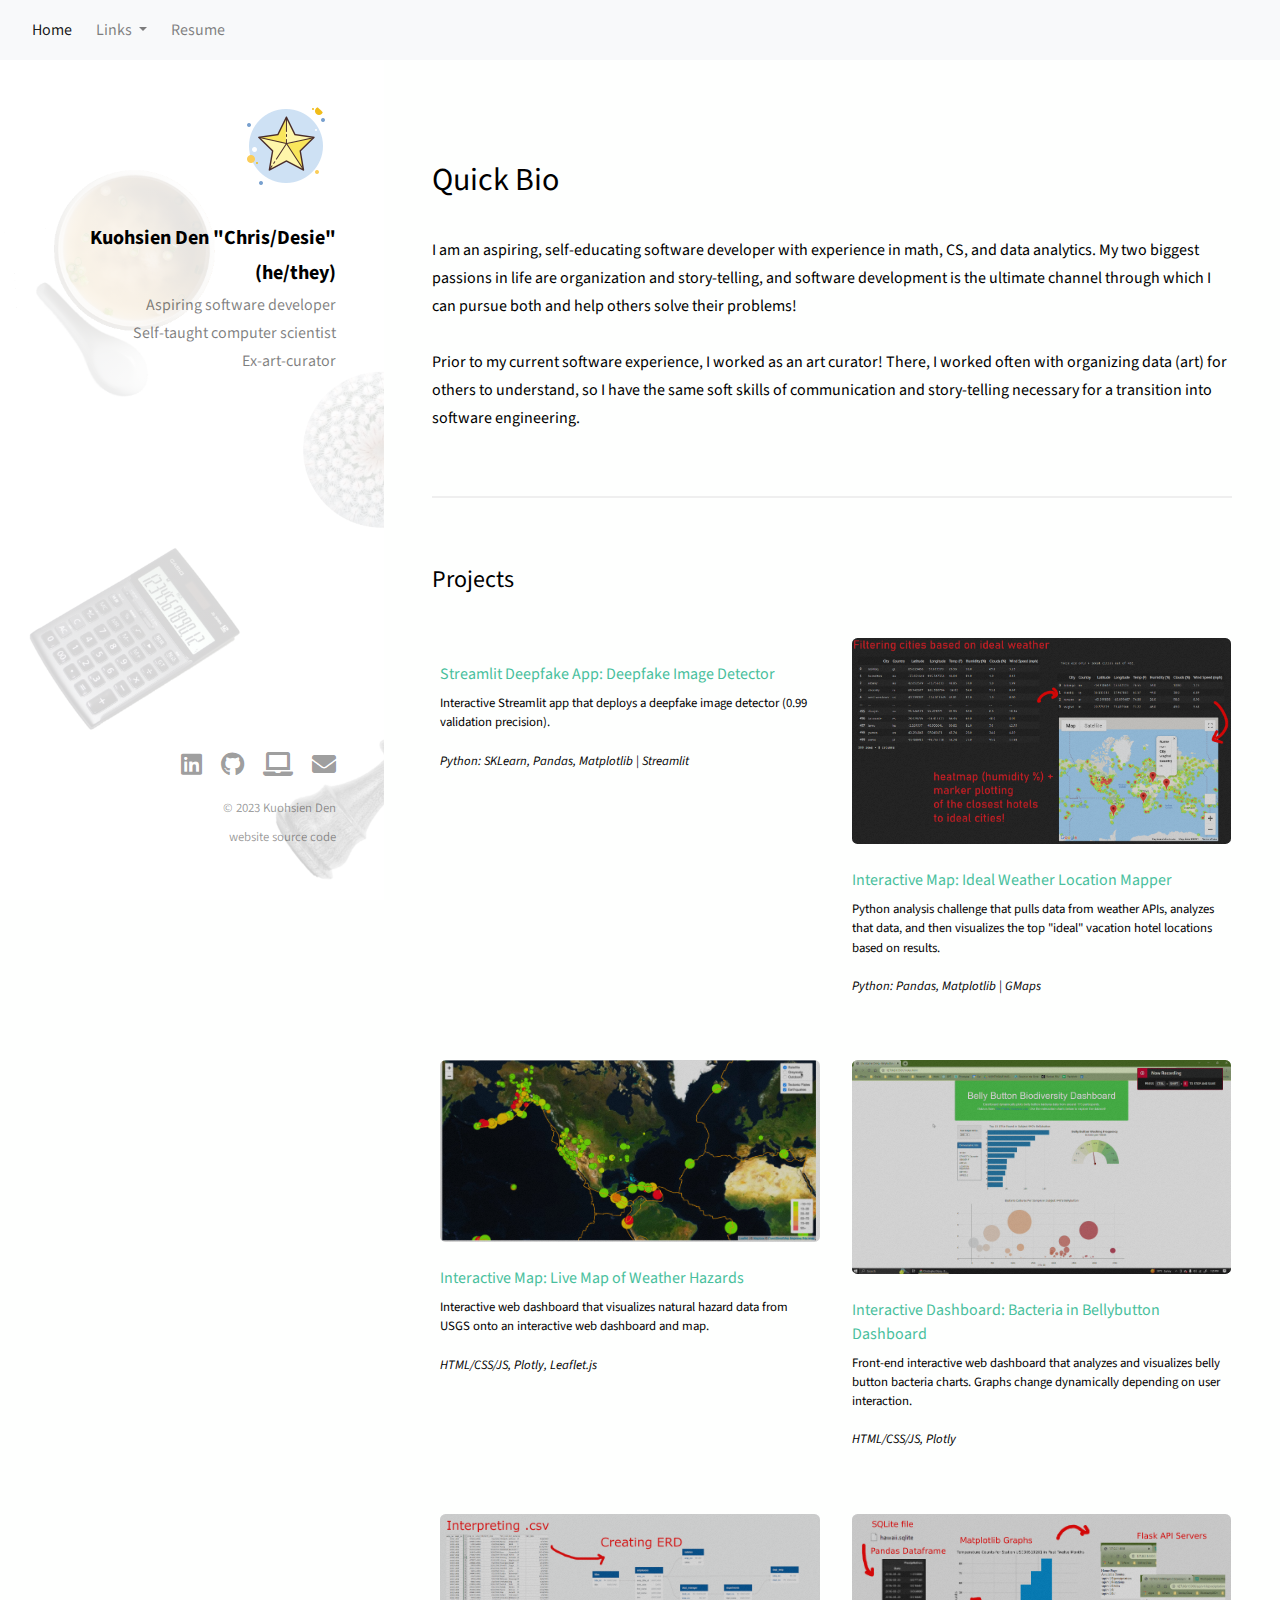
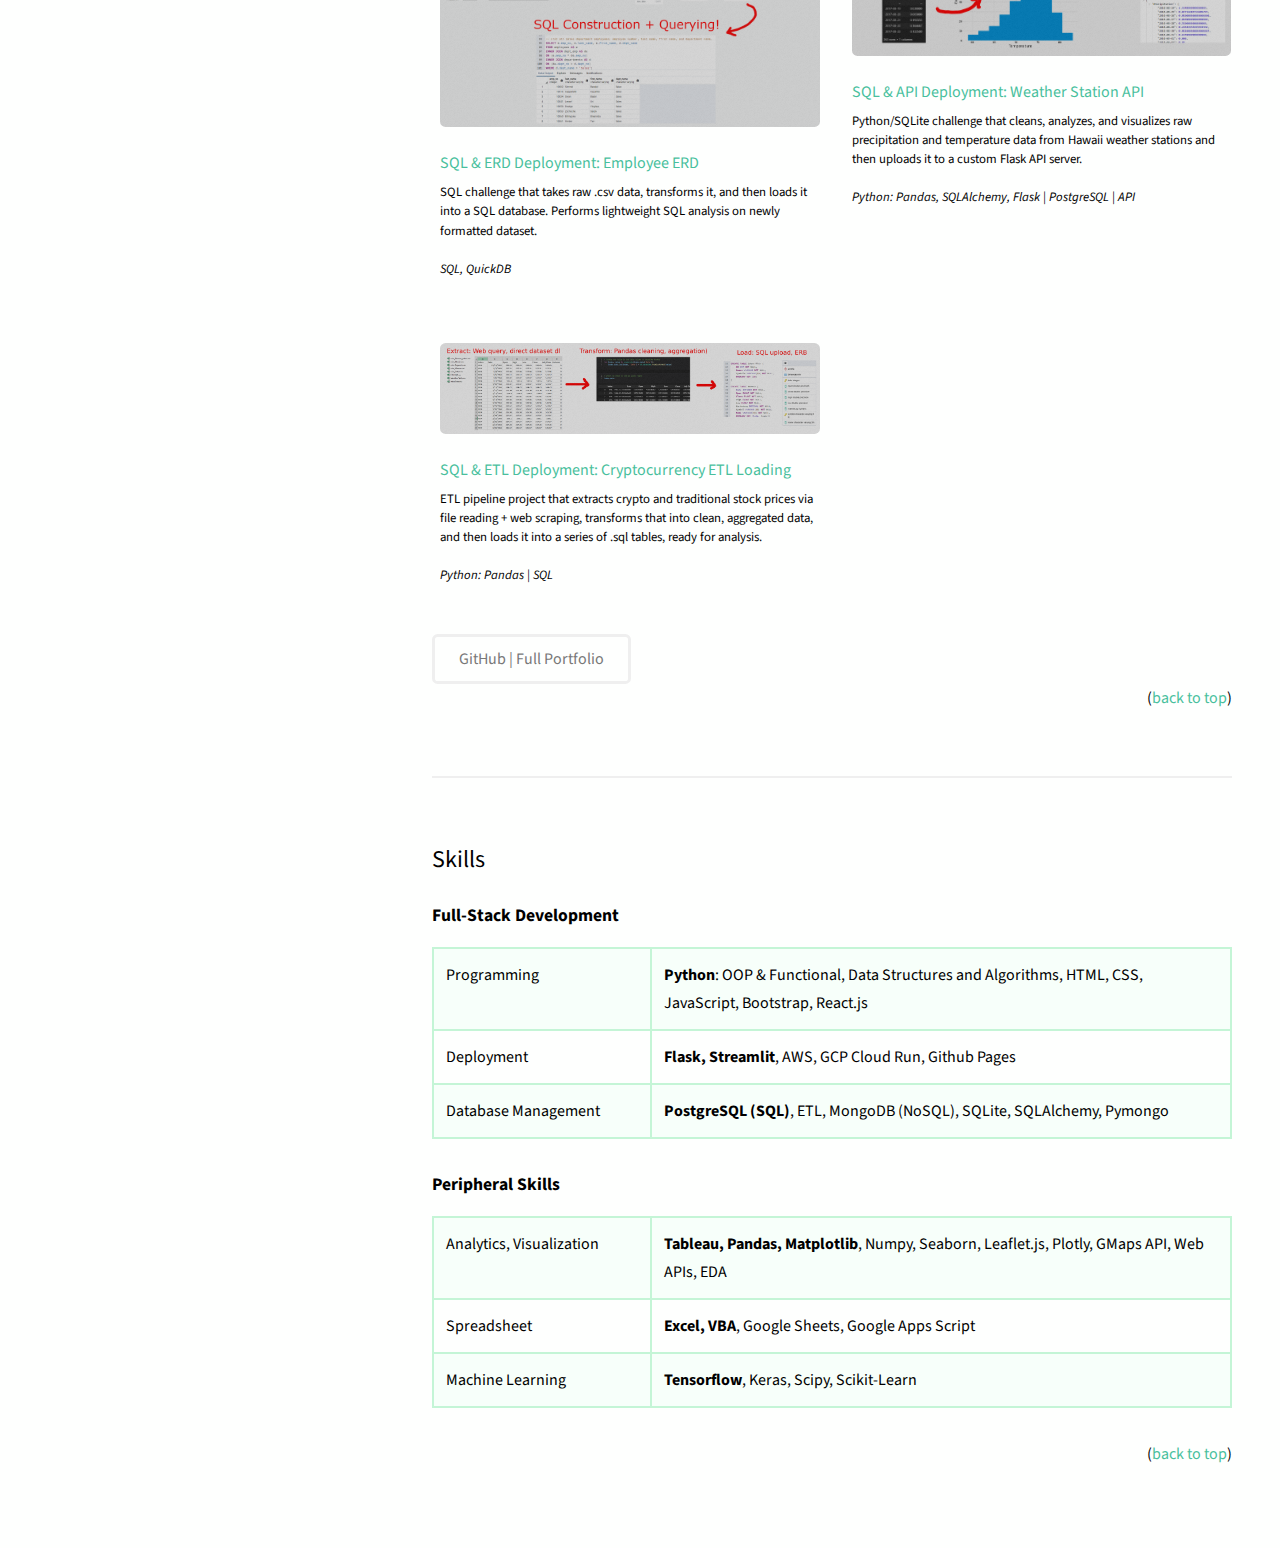
==== commit b4ca1311: "updated projects" ====
--- a/docs/index.html
+++ b/docs/index.html
@@ -2,7 +2,7 @@
 <html>
 <head>
 	<!-- Title -->
-	<title>Chris Denq | Data Talent</title>
+	<title>Kuohsien Den | Data Talent</title>
 	<!-- Meta -->
 	<meta charset="utf-8" />
 	<meta name="viewport" content="width=device-width, initial-scale=1, user-scalable=no" />
@@ -10,22 +10,25 @@
 	<link rel="stylesheet" href="https://maxcdn.bootstrapcdn.com/bootstrap/4.0.0/css/bootstrap.min.css" integrity="sha384-Gn5384xqQ1aoWXA+058RXPxPg6fy4IWvTNh0E263XmFcJlSAwiGgFAW/dAiS6JXm" crossorigin="anonymous">
 	<!-- Custom CSS -->
 	<link rel="stylesheet" href="assets/css/main.css" />
-	<link rel="shortcut icon" type="image/jpg" href="images/chris_favicon.png"/>
+	<link rel="shortcut icon" type="image/jpg" href="images/favicon.png"/>
 </head>
 
 <body class="is-preload">
 	<!-- Header -->
 		<header id="header">
 			<div class="inner">
-				<a href="#" class="image avatar"><img src="images/avatar.jpg" alt="" /></a>
+				<a href="#" class="image avatar"><img src="images/avatar.png" alt="" /></a>
 				<h1>
-					<strong>Christopher Denq</strong>
+					<strong>Kuohsien Den</strong>
+					<br>
+					<strong>"Chris/Desie" (he/they)</strong>
 				</h1>
-				Full-stack data scientist
-				<br>
-				AI safety researcher
-				<br>
-				Ex-art-historian
+				
+				Aspiring software developer
+				<br>
+				Self-taught computer scientist
+				<br>
+				Ex-art-curator
 			</div>
 		</header>
 
@@ -44,73 +47,16 @@
 			</li>
 			<li class="nav-item dropdown">
 				<a class="nav-link dropdown-toggle" href="#" id="navbarDropdownMenuLink" data-toggle="dropdown" aria-haspopup="true" aria-expanded="false">
-					Profile
-				</a>
-				<div class="dropdown-menu" aria-labelledby="navbarDropdownMenuLink">
-					<a class="dropdown-item" href="subroutes/profile/data-science.html">Data Science</a>
-					<a class="dropdown-item" href="subroutes/profile/ai-research.html">AI Safety Research</a>
-				</div>
-			</li>
-			<li class="nav-item dropdown">
-				<a class="nav-link dropdown-toggle" href="#" id="navbarDropdownMenuLink" data-toggle="dropdown" aria-haspopup="true" aria-expanded="false">
-					Resumes
-				</a>
-				<div class="dropdown-menu" aria-labelledby="navbarDropdownMenuLink">
-					<a class="dropdown-item" target="_blank" href="assets/downloads/data-science-resume.pdf">Data Science</a>
-					<a class="dropdown-item" target="_blank" href="assets/downloads/ai-safety-resume.pdf">AI Safety Research</a>
-					<!-- <a class="dropdown-item" target="_blank" href="assets/downloads/ai-research-resume.pdf">AI Research</a> -->
-					<!-- <a class="dropdown-item" target="_blank" href="assets/downloads/academia-cv.pdf">Academia CV</a> -->
-					<!-- <a class="dropdown-item" target="_blank" href="assets/downloads/cv.pdf">CV</a> -->
-				</div>
-			</li>
-			<li class="nav-item dropdown">
-				<a class="nav-link dropdown-toggle" href="#" id="navbarDropdownMenuLink" data-toggle="dropdown" aria-haspopup="true" aria-expanded="false">
 					Links
 				</a>
 				<div class="dropdown-menu" aria-labelledby="navbarDropdownMenuLink">
-					<a class="dropdown-item" target="_blank" href="https://www.linkedin.com/in/christopherdenq/">LinkedIn</a>
-					<a class="dropdown-item" target="_blank" href="https://github.com/cdenq">GitHub</a>
-					<a class="dropdown-item" target="_blank" href="https://scholar.google.com/citations?user=bA86Ug0AAAAJ&hl=en">Google Scholar</a>
-				</div>
-			</li>
-			<li class="nav-item dropdown">
-				<a class="nav-link dropdown-toggle" href="#" id="navbarDropdownMenuLink" data-toggle="dropdown" aria-haspopup="true" aria-expanded="false">
-					About Me
-				</a>
-				<div class="dropdown-menu" aria-labelledby="navbarDropdownMenuLink">
-					<a class="dropdown-item" href="subroutes/about-me/career-bio.html">FAQ</a>
-					<a class="dropdown-item" href="subroutes/about-me/interest.html">Other Interests</a>
+					<a class="dropdown-item" target="_blank" href="https://www.linkedin.com/in/kuohsien-den-a532a6267/">LinkedIn</a>
+					<a class="dropdown-item" target="_blank" href="https://github.com/desi48danko">GitHub</a>
 				</div>
 			</li>
 			<li class="nav-item">
-				<a class="nav-link" href="https://www.linkedin.com/in/christopherdenq/">Contact</a>
+				<a class="nav-link" href="assets/downloads/resume.pdf">Resume</a>
 			</li>
-			<!-- <li class="nav-item dropdown">
-				<a class="nav-link dropdown-toggle" href="#" id="navbarDropdownMenuLink" data-toggle="dropdown" aria-haspopup="true" aria-expanded="false">
-					Library+
-				</a>
-				<div class="dropdown-menu" aria-labelledby="navbarDropdownMenuLink">
-					<a class="dropdown-item" href="#">Past Conferences</a>
-					<a class="dropdown-item" href="#">Favorite Data/AI Papers</a>
-					<a class="dropdown-item" href="#">Self-Learn Data Series</a>
-					<a class="dropdown-item" href="#">Self-Learn Topics</a>
-				</div>
-			</li> -->
-			<!-- <li class="nav-item dropdown">
-				<a class="nav-link dropdown-toggle" href="#" id="navbarDropdownMenuLink" data-toggle="dropdown" aria-haspopup="true" aria-expanded="false">
-					Portfolio
-				</a>
-				<div class="dropdown-menu" aria-labelledby="navbarDropdownMenuLink">
-					<a class="dropdown-item" href="subroutes/projects.html">All Projects</a>
-					<a class="dropdown-item" href="#">Data Science Projects</a>
-					<a class="dropdown-item" href="#">Coding Projects</a>
-					<a class="dropdown-item" href="#">Blog-Related Projects</a>
-					<a class="dropdown-item" href="#">Miscellaneous Projects</a>
-				</div>
-			</li> -->
-			<!-- <li class="nav-item">
-				<a class="nav-link" href="subroutes/blog.html">Blog & Share</a>
-			</li> -->
 		  </ul>
 		</div>
 	</nav>
@@ -125,121 +71,98 @@
 				</h2>
 			</header>
 			<p>
-				I am a full-stack data scientist and AI researcher with 5 years of experience across both industry and academic research. 
-				Bringing a multidisciplinary background from these two sectors, I'm passionate about leveraging analytics to address business challenges and drive meaningful global impact.  
-				<br>
-				<br>
-				I have a BA in Philosophy and Art History from the University of Pennsylvania. 
-				Prior to my current data science role, I worked in the art sector for 3 years--most notably at Christie's and the Philadelphia Museum of Art.
-				<a href="subroutes/about-me/career-bio.html">(More about my art background.)</a>
-				<br>
-				<br>
-				Please refer to my audience-specific profiles below if you want a more tailored portfolio.
+				I am an aspiring, self-educating software developer with experience in math, CS, and data analytics.
+				My two biggest passions in life are organization and story-telling, and software development is the ultimate
+				channel through which I can pursue both and help others solve their problems!  
+				<br>
+				<br>
+				Prior to my current software experience, I worked as an art curator! There, I worked often with organizing data (art)
+				for others to understand, so I have the same soft skills of communication and story-telling necessary for
+				a transition into software engineering.
 			</p>
-			<ul class="actions">
-				<li><a href="subroutes/profile/data-science.html" class="button">Data Science</a></li>
-				<li><a href="subroutes/profile/ai-research.html" class="button">AI Safety Research</a></li>
-			</ul>
 		</section>
 
 		<!-- Two -->
 		<section id="two">
 			<!-- USED BY OTHER PAGES -->
 			<a name="link-projects"></a>
-			<h2>Featured Data Science Projects</h2>
+			<h2>Projects</h2>
 			<div class="row" style="padding-left: 3%;">
-				<!-- <article class="col-6 col-12-xsmall work-item">
-					<a href="images/thumbs/_.png" class="image fit thumb"><img src="images/thumbs/_.png" alt="" /></a>
-					<h3><a href="_" target="_blank">Test</a></h3>
-					<p>Public release in March 2022.</p>
-				</article> -->
 				<article class="col-6 col-12-xsmall work-item">
 					<a href="images/thumbs/deepfake.gif" class="image fit thumb"><img src="images/thumbs/deepfake.gif" alt="" /></a>
-					<h3><a href="https://github.com/cdenq/deepfake-image-detector" target="_blank">ML Streamlit-App: Deepfake Detector</a></h3>
+					<h3><a href="https://github.com/desi48danko/deepfake-image-detector" target="_blank">Streamlit Deepfake App: Deepfake Image Detector</a></h3>
 					<p>
 						Interactive Streamlit app that deploys a deepfake image detector (0.99 validation precision).
 					</p>
 					<p style="font-style:italic;">
 						<br>
-						Python: SKLearn, Pandas, Matplotlib | Streamlit | Pickle
-					</p>
-				</article>
-				<article class="col-6 col-12-xsmall work-item">
-					<a href="images/thumbs/ml.gif" class="image fit thumb"><img src="images/thumbs/ml.gif" alt="" /></a>
-					<h3><a href="https://github.com/cdenq/mushroom-edibility-predictor" target="_blank">ML Web-App: Poisonous Mushroom Predictor</a></h3>
-					<p>
-						Full-stack, interactive web app that utilizes machine learning to identify poisonous mushrooms (0.99 validation accuracy).
-					</p>
-					<p style="font-style:italic;">
-						<br>
-						Python: SKLearn, Pandas, Matplotlib, Flask | HTML/CSS/JSS, Bootstrap, Plotly | GSlides
-					</p>
-				</article>
-				<article class="col-6 col-12-xsmall work-item">
-					<a href="images/thumbs/web.gif" class="image fit thumb"><img src="images/thumbs/web.gif" alt="" /></a>
-					<h3><a href="https://github.com/cdenq/web-dashboard-of-video-game-industry" target="_blank">Web Dashboard: Market Metrics on Game Industry</a></h3>
-					<p>
-						Full-stack, interactive web dashboard that dynamically displays user-selected data on video game market data.
-					</p>
-					<p style="font-style:italic;">
-						<br>
-						Python: Pandas, Beautiful Soup, Requests, Pymongo, Flask | MongoDB | HTML/CSS/JSS, Bootstrap, Plotly, Leaflet.js | GSlides
-					</p>
-				</article>
-				<article class="col-6 col-12-xsmall work-item">
-					<a href="images/thumbs/reddit.png" class="image fit thumb"><img src="images/thumbs/reddit.png" alt="" /></a>
-					<h3><a href="https://github.com/cdenq/subreddit-differentiator" target="_blank">NLP: Subreddit Differentiator</a></h3>
-					<p>
-						Machine learning project that differentiates between two subreddits: AskReddit and AskScience (0.82 F1 score).
-					</p>
-					<p style="font-style:italic;">
-						<br>
-						Python: SKLearn, Matplotlib, Pandas, Numpy | Pushshift.io
-					</p>
-				</article>
-				<article class="col-6 col-12-xsmall work-item">
-					<a href="images/thumbs/aws.gif" class="image fit thumb"><img src="images/thumbs/aws.gif" alt="" /></a>
-					<h3><a href="https://github.com/cdenq/wild-rydes-server-less-web-app" target="_blank">AWS Web-app Deployment: Wild Rydes</a></h3>
-					<p>
-						Server-less web-app built via AWS that allows users to book unicorns for their magical traveling needs.
-					</p>
-					<p style="font-style:italic;">
-						<br>
-						AWS: S3, Lambda, Cognito, Gateway, and DynamoDB
+						Python: SKLearn, Pandas, Matplotlib | Streamlit
+					</p>
+				</article>
+				<article class="col-6 col-12-xsmall work-item">
+					<a href="images/thumbs/ideal.png" class="image fit thumb"><img src="images/thumbs/ideal.png" alt="" /></a>
+					<h3><a href="https://github.com/desi48danko/ideal-vacation-by-weather-predictor" target="_blank">Interactive Map: Ideal Weather Location Mapper</a></h3>
+					<p>
+						Python analysis challenge that pulls data from weather APIs, analyzes that data, and then visualizes the top "ideal" vacation hotel locations based on results.
+					</p>
+					<p style="font-style:italic;">
+						<br>
+						Python: Pandas, Matplotlib | GMaps
+					</p>
+				</article>
+				<article class="col-6 col-12-xsmall work-item">
+					<a href="images/thumbs/hazard.png" class="image fit thumb"><img src="images/thumbs/hazard.png" alt="" /></a>
+					<h3><a href="https://github.com/desi48danko/natural-hazard-visualization-interactive-web-dashboard" target="_blank">Interactive Map: Live Map of Weather Hazards</a></h3>
+					<p>
+						Interactive web dashboard that visualizes natural hazard data from USGS onto an interactive web dashboard and map.
+					</p>
+					<p style="font-style:italic;">
+						<br>
+						HTML/CSS/JS, Plotly, Leaflet.js
 					</p>
 				</article>
 				<article class="col-6 col-12-xsmall work-item">
 					<a href="images/thumbs/bacteria.gif" class="image fit thumb"><img src="images/thumbs/bacteria.gif" alt="" /></a>
-					<h3><a href="https://github.com/cdenq/bacteria-diversity-interactive-web-dashboard" target="_blank">Front-end Dashboard: Bacteria Biodiversity</a></h3>
-					<p>
-						Front-end dashboard that interactively displays the bacteria biodiversity in belly button samples.
-					</p>
-					<p style="font-style:italic;">
-						<br>
-						HTML | CSS | JavaScript: Plotly
+					<h3><a href="https://github.com/desi48danko/bacteria-diversity-interactive-web-dashboard" target="_blank">Interactive Dashboard: Bacteria in Bellybutton Dashboard</a></h3>
+					<p>
+						Front-end interactive web dashboard that analyzes and visualizes belly button bacteria charts. Graphs change dynamically depending on user interaction.
+					</p>
+					<p style="font-style:italic;">
+						<br>
+						HTML/CSS/JS, Plotly
+					</p>
+				</article>
+				<article class="col-6 col-12-xsmall work-item">
+					<a href="images/thumbs/erd.png" class="image fit thumb"><img src="images/thumbs/erd.png" alt="" /></a>
+					<h3><a href="https://github.com/desi48danko/employee-sql-erd-management" target="_blank">SQL & ERD Deployment: Employee ERD</a></h3>
+					<p>
+						SQL challenge that takes raw .csv data, transforms it, and then loads it into a SQL database. Performs lightweight SQL analysis on newly formatted dataset.
+					</p>
+					<p style="font-style:italic;">
+						<br>
+						SQL, QuickDB
+					</p>
+				</article>
+				<article class="col-6 col-12-xsmall work-item">
+					<a href="images/thumbs/api.png" class="image fit thumb"><img src="images/thumbs/api.png" alt="" /></a>
+					<h3><a href="https://github.com/desi48danko/weather-station-data-api-deployment" target="_blank">SQL & API Deployment: Weather Station API</a></h3>
+					<p>
+						Python/SQLite challenge that cleans, analyzes, and visualizes raw precipitation and temperature data from Hawaii weather stations and then uploads it to a custom Flask API server.
+					</p>
+					<p style="font-style:italic;">
+						<br>
+						Python: Pandas, SQLAlchemy, Flask | PostgreSQL | API
 					</p>
 				</article>
 				<article class="col-6 col-12-xsmall work-item">
 					<a href="images/thumbs/etl.png" class="image fit thumb"><img src="images/thumbs/etl.png" alt="" /></a>
-					<h3><a href="https://github.com/cdenq/etl-pipeline-on-crypto-data" target="_blank">SQL ETL: Cryptocurrency Database</a></h3>
-					<p>
-						Back-end ETL process to that extracts, transforms, and loads data to SQL database.
-						Focused on scalability, speed of development, and usability.
-					</p>
-					<p style="font-style:italic;">
-						<br>
-						Python: Pandas, SQLAlchemy | PostgreSQL
-					</p>
-				</article>
-				<article class="col-6 col-12-xsmall work-item">
-					<a href="images/thumbs/eda.png" class="image fit thumb"><img src="images/thumbs/eda.png" alt="" /></a>
-					<h3><a href="https://github.com/cdenq/tumor-growth-on-mice-analysis" target="_blank">Python Analytics: Tumor Growth on Mice</a></h3>
-					<p>
-						Back-end Python script that analyzes and visualizes the effects of drugs on mice tumor growths.
-					</p>
-					<p style="font-style:italic;">
-						<br>
-						Python: Pandas, Matplotlib
+					<h3><a href="https://github.com/desi48danko/etl-pipeline-on-crypto-data" target="_blank">SQL & ETL Deployment: Cryptocurrency ETL Loading</a></h3>
+					<p>
+						ETL pipeline project that extracts crypto and traditional stock prices via file reading + web scraping, transforms that into clean, aggregated data, and then loads it into a series of .sql tables, ready for analysis.
+					</p>
+					<p style="font-style:italic;">
+						<br>
+						Python: Pandas | SQL
 					</p>
 				</article>
 			</div>
@@ -260,33 +183,6 @@
 		<section id="three">
 			<h2>Skills</h2>
 			<div class="skills-table-wrapper">
-				<h4><strong>Data Science / Machine Learning</strong></h4>
-				<table class="alt">
-					<tbody>
-						<tr>
-							<td>Machine Learning, AI</td>
-							<td><strong>Scikit-Learn, TensorFlow, Keras</strong>, Hadoop, Scipy, Statsmodel</td>
-						</tr>
-						<tr>
-							<td>Analytics, Visualization</td>
-							<td><strong>Tableau, Pandas, Matplotlib</strong>, Numpy, Seaborn, Leaflet.js, Plotly, GMaps API, Web APIs, EDA</td>
-						</tr>
-						<tr>
-							<td>Spreadsheet</td>
-							<td><strong>Excel, VBA</strong>, Google Sheets, Google Apps Script</td>
-						</tr>
-						<tr>
-							<td>Math</td>
-							<td><strong>Statistics</strong>, Probability Theory, Linear Algebra, Modeling, Multivariate Calculus, Discrete Mathematics</td>
-						</tr>
-						<tr>
-							<td>Domains</td>
-							<td>Clustering/Segmentation, Regression/Forecasting, NLP, CNN, Image Classification, Dimensionality Reduction, Transfer Learning, Deep Learning</td>
-						</tr>
-					</tbody>
-				</table>
-			</div>
-			<div class="skills-table-wrapper">
 				<h4><strong>Full-Stack Development</strong></h4>
 				<table class="alt">
 					<tbody>
@@ -306,412 +202,37 @@
 				</table>
 			</div>
 			<div class="skills-table-wrapper">
-				<h4><strong>Miscellaneous</strong></h4>
+				<h4><strong>Peripheral Skills</strong></h4>
 				<table class="alt">
 					<tbody>
 						<tr>
-							<td>Production</td>
-							<td><strong>Git, Github, Agile (Scrum)</strong>, Gitlab, Unix</td>
-						</tr>
-						<tr>
-							<td>Webscraping</td>
-							<td><strong>Selenium, Beautiful Soup</strong>, Splinter, Requests, Webdriver.manager</td>
-						</tr>
-						<tr>
-							<td>Other</td>
-							<td><strong>Google Colab, Jupyter Notebook, Visual Studio Code</strong>, LaTeX, AutoHotkey (AHK), HotkeyNet (HKN), Microsoft Word, Microsoft Powerpoint, Google Slides, Google Doc</td>
+							<td>Analytics, Visualization</td>
+							<td><strong>Tableau, Pandas, Matplotlib</strong>, Numpy, Seaborn, Leaflet.js, Plotly, GMaps API, Web APIs, EDA</td>
+						</tr>
+						<tr>
+							<td>Spreadsheet</td>
+							<td><strong>Excel, VBA</strong>, Google Sheets, Google Apps Script</td>
+						</tr>
+						<tr>
+							<td>Machine Learning</td>
+							<td><strong>Tensorflow</strong>, Keras, Scipy, Scikit-Learn</td>
 						</tr>
 					</tbody>
 				</table>
 			</div>
-
-		<!-- Four -->
-		<section id="four">
-			<!-- <form action="" method="POST">
-				<label>
-					Your email:
-					<input type="email" name="_replyto">
-				</label>
-				<label>
-					Your message:
-					<textarea name="message"></textarea>
-				</label>
-				your other form fields go here
-				<button type="submit">Send</button>
-			</form> -->
-
-			<!-- <h2>Contact Me</h2>
-			<p>What to chat about data? Message me below!</p>
-			<div class="row">
-				<div class="col-8 col-12-small">
-					<form method="post" action="https://formspree.io/f/mgedarqa">
-						<div class="row gtr-uniform gtr-50">
-							<div class="col-6 col-12-xsmall"><input type="text" name="name" id="name" placeholder="Your Name" /></div>
-							<div class="col-6 col-12-xsmall"><input type="email" name="email" id="email" placeholder="Your Email" /></div>
-							<div class="col-12"><textarea name="message" id="message" placeholder="Your Message" rows="4"></textarea></div>
-						</div>
-					</form>
-					<ul class="actions">
-						<li><input type="submit" value="Send Message" /></li>
-					</ul>
-				</div>
-				<div class="col-4 col-12-small">
-					<ul class="labeled-icons">
-						<li>
-							<h3 class="icon solid fa-laptop"><span class="label">Open to remote work</span></h3>
-							Interested in remote work
-						</li>
-						<li>
-							<h3 class="icon solid fa-search"><span class="label">Looking for internships</span></h3>
-							Open to work opportunities
-						</li>
-						<li>
-							<h3 class="icon solid fa-home"><span class="label">Address</span></h3>
-							Northridge, CA
-						</li>
-						<li>
-							<h3 class="icon solid fa-mobile-alt"><span class="label">Phone</span></h3>
-							000-000-0000
-						</li>
-						<li>
-							<h3 class="icon solid fa-envelope"><span class="label">Email</span></h3>
-							<a href="mailto:cdenq@sas.upenn.edu">christopherdenq@gmail.com</a>
-						</li>
-					</ul>
-				</div>
-			</div> -->
-		</section>
-
-		<!-- Five -->
-		<!--
-		<section id="four">
-			<h2>Elements</h2>
-
-			<section>
-				<h4>Text</h4>
-				<p>This is <b>bold</b> and this is <strong>strong</strong>. This is <i>italic</i> and this is <em>emphasized</em>.
-				This is <sup>superscript</sup> text and this is <sub>subscript</sub> text.
-				This is <u>underlined</u> and this is code: <code>for (;;) { ... }</code>. Finally, <a href="#">this is a link</a>.</p>
-				<hr />
-				<header>
-					<h4>Heading with a Subtitle</h4>
-					<p>Lorem ipsum dolor sit amet nullam id egestas urna aliquam</p>
-				</header>
-				<p>Nunc lacinia ante nunc ac lobortis. Interdum adipiscing gravida odio porttitor sem non mi integer non faucibus ornare mi ut ante amet placerat aliquet. Volutpat eu sed ante lacinia sapien lorem accumsan varius montes viverra nibh in adipiscing blandit tempus accumsan.</p>
-				<header>
-					<h5>Heading with a Subtitle</h5>
-					<p>Lorem ipsum dolor sit amet nullam id egestas urna aliquam</p>
-				</header>
-				<p>Nunc lacinia ante nunc ac lobortis. Interdum adipiscing gravida odio porttitor sem non mi integer non faucibus ornare mi ut ante amet placerat aliquet. Volutpat eu sed ante lacinia sapien lorem accumsan varius montes viverra nibh in adipiscing blandit tempus accumsan.</p>
-				<hr />
-				<h2>Heading Level 2</h2>
-				<h3>Heading Level 3</h3>
-				<h4>Heading Level 4</h4>
-				<h5>Heading Level 5</h5>
-				<h6>Heading Level 6</h6>
-				<hr />
-				<h5>Blockquote</h5>
-				<blockquote>Fringilla nisl. Donec accumsan interdum nisi, quis tincidunt felis sagittis eget tempus euismod. Vestibulum ante ipsum primis in faucibus vestibulum. Blandit adipiscing eu felis iaculis volutpat ac adipiscing accumsan faucibus. Vestibulum ante ipsum primis in faucibus lorem ipsum dolor sit amet nullam adipiscing eu felis.</blockquote>
-				<h5>Preformatted</h5>
-				<pre><code>i = 0;
-
-				while (!deck.isInOrder()) {
-				print 'Iteration ' + i;
-				deck.shuffle();
-				i++;
-				}
-
-				print 'It took ' + i + ' iterations to sort the deck.';</code></pre>
-			</section>
-
-			<section>
-				<h4>Lists</h4>
-				<div class="row">
-					<div class="col-6 col-12-xsmall">
-						<h5>Unordered</h5>
-						<ul>
-							<li>Dolor pulvinar etiam magna etiam.</li>
-							<li>Sagittis adipiscing lorem eleifend.</li>
-							<li>Felis enim feugiat dolore viverra.</li>
-						</ul>
-						<h5>Alternate</h5>
-						<ul class="alt">
-							<li>Dolor pulvinar etiam magna etiam.</li>
-							<li>Sagittis adipiscing lorem eleifend.</li>
-							<li>Felis enim feugiat dolore viverra.</li>
-						</ul>
-					</div>
-					<div class="col-6 col-12-xsmall">
-						<h5>Ordered</h5>
-						<ol>
-							<li>Dolor pulvinar etiam magna etiam.</li>
-							<li>Etiam vel felis at lorem sed viverra.</li>
-							<li>Felis enim feugiat dolore viverra.</li>
-							<li>Dolor pulvinar etiam magna etiam.</li>
-							<li>Etiam vel felis at lorem sed viverra.</li>
-							<li>Felis enim feugiat dolore viverra.</li>
-						</ol>
-						<h5>Icons</h5>
-						<ul class="icons">
-							<li><a href="#" class="icon brands fa-twitter"><span class="label">Twitter</span></a></li>
-							<li><a href="#" class="icon brands fa-facebook-f"><span class="label">Facebook</span></a></li>
-							<li><a href="#" class="icon brands fa-instagram"><span class="label">Instagram</span></a></li>
-							<li><a href="#" class="icon brands fa-github"><span class="label">Github</span></a></li>
-							<li><a href="#" class="icon brands fa-dribbble"><span class="label">Dribbble</span></a></li>
-							<li><a href="#" class="icon brands fa-tumblr"><span class="label">Tumblr</span></a></li>
-						</ul>
-					</div>
-				</div>
-				<h5>Actions</h5>
-				<ul class="actions">
-					<li><a href="#" class="button primary">Default</a></li>
-					<li><a href="#" class="button">Default</a></li>
-				</ul>
-				<ul class="actions small">
-					<li><a href="#" class="button primary small">Small</a></li>
-					<li><a href="#" class="button small">Small</a></li>
-				</ul>
-				<div class="row">
-					<div class="col-6 col-12-small">
-						<ul class="actions stacked">
-							<li><a href="#" class="button primary">Default</a></li>
-							<li><a href="#" class="button">Default</a></li>
-						</ul>
-					</div>
-					<div class="col-6 col-12-small">
-						<ul class="actions stacked">
-							<li><a href="#" class="button primary small">Small</a></li>
-							<li><a href="#" class="button small">Small</a></li>
-						</ul>
-					</div>
-					<div class="col-6 col-12-small">
-						<ul class="actions stacked">
-							<li><a href="#" class="button primary fit">Default</a></li>
-							<li><a href="#" class="button fit">Default</a></li>
-						</ul>
-					</div>
-					<div class="col-6 col-12-small">
-						<ul class="actions stacked">
-							<li><a href="#" class="button primary small fit">Small</a></li>
-							<li><a href="#" class="button small fit">Small</a></li>
-						</ul>
-					</div>
-				</div>
-			</section>
-
-			<section>
-				<h4>Table</h4>
-				<h5>Default</h5>
-				<div class="table-wrapper">
-					<table>
-						<thead>
-							<tr>
-								<th>Name</th>
-								<th>Description</th>
-								<th>Price</th>
-							</tr>
-						</thead>
-						<tbody>
-							<tr>
-								<td>Item One</td>
-								<td>Ante turpis integer aliquet porttitor.</td>
-								<td>29.99</td>
-							</tr>
-							<tr>
-								<td>Item Two</td>
-								<td>Vis ac commodo adipiscing arcu aliquet.</td>
-								<td>19.99</td>
-							</tr>
-							<tr>
-								<td>Item Three</td>
-								<td> Morbi faucibus arcu accumsan lorem.</td>
-								<td>29.99</td>
-							</tr>
-							<tr>
-								<td>Item Four</td>
-								<td>Vitae integer tempus condimentum.</td>
-								<td>19.99</td>
-							</tr>
-							<tr>
-								<td>Item Five</td>
-								<td>Ante turpis integer aliquet porttitor.</td>
-								<td>29.99</td>
-							</tr>
-						</tbody>
-						<tfoot>
-							<tr>
-								<td colspan="2"></td>
-								<td>100.00</td>
-							</tr>
-						</tfoot>
-					</table>
-				</div>
-
-				<h5>Alternate</h5>
-				<div class="table-wrapper">
-					<table class="alt">
-						<thead>
-							<tr>
-								<th>Name</th>
-								<th>Description</th>
-								<th>Price</th>
-							</tr>
-						</thead>
-						<tbody>
-							<tr>
-								<td>Item One</td>
-								<td>Ante turpis integer aliquet porttitor.</td>
-								<td>29.99</td>
-							</tr>
-							<tr>
-								<td>Item Two</td>
-								<td>Vis ac commodo adipiscing arcu aliquet.</td>
-								<td>19.99</td>
-							</tr>
-							<tr>
-								<td>Item Three</td>
-								<td> Morbi faucibus arcu accumsan lorem.</td>
-								<td>29.99</td>
-							</tr>
-							<tr>
-								<td>Item Four</td>
-								<td>Vitae integer tempus condimentum.</td>
-								<td>19.99</td>
-							</tr>
-							<tr>
-								<td>Item Five</td>
-								<td>Ante turpis integer aliquet porttitor.</td>
-								<td>29.99</td>
-							</tr>
-						</tbody>
-						<tfoot>
-							<tr>
-								<td colspan="2"></td>
-								<td>100.00</td>
-							</tr>
-						</tfoot>
-					</table>
-				</div>
-			</section>
-
-			<section>
-				<h4>Buttons</h4>
-				<ul class="actions">
-					<li><a href="#" class="button primary">Primary</a></li>
-					<li><a href="#" class="button">Default</a></li>
-				</ul>
-				<ul class="actions">
-					<li><a href="#" class="button large">Large</a></li>
-					<li><a href="#" class="button">Default</a></li>
-					<li><a href="#" class="button small">Small</a></li>
-				</ul>
-				<ul class="actions fit">
-					<li><a href="#" class="button primary fit">Fit</a></li>
-					<li><a href="#" class="button fit">Fit</a></li>
-				</ul>
-				<ul class="actions fit small">
-					<li><a href="#" class="button primary fit small">Fit + Small</a></li>
-					<li><a href="#" class="button fit small">Fit + Small</a></li>
-				</ul>
-				<ul class="actions">
-					<li><a href="#" class="button primary icon solid fa-download">Icon</a></li>
-					<li><a href="#" class="button icon solid fa-download">Icon</a></li>
-				</ul>
-				<ul class="actions">
-					<li><span class="button primary disabled">Primary</span></li>
-					<li><span class="button disabled">Default</span></li>
-				</ul>
-			</section>
-
-			<section>
-				<h4>Form</h4>
-				<form method="post" action="#">
-					<div class="row gtr-uniform gtr-50">
-						<div class="col-6 col-12-xsmall">
-							<input type="text" name="demo-name" id="demo-name" value="" placeholder="Name" />
-						</div>
-						<div class="col-6 col-12-xsmall">
-							<input type="email" name="demo-email" id="demo-email" value="" placeholder="Email" />
-						</div>
-						<div class="col-12">
-							<select name="demo-category" id="demo-category">
-								<option value="">- Category -</option>
-								<option value="1">Manufacturing</option>
-								<option value="1">Shipping</option>
-								<option value="1">Administration</option>
-								<option value="1">Human Resources</option>
-							</select>
-						</div>
-						<div class="col-4 col-12-small">
-							<input type="radio" id="demo-priority-low" name="demo-priority" checked>
-							<label for="demo-priority-low">Low Priority</label>
-						</div>
-						<div class="col-4 col-12-small">
-							<input type="radio" id="demo-priority-normal" name="demo-priority">
-							<label for="demo-priority-normal">Normal Priority</label>
-						</div>
-						<div class="col-4 col-12-small">
-							<input type="radio" id="demo-priority-high" name="demo-priority">
-							<label for="demo-priority-high">High Priority</label>
-						</div>
-						<div class="col-6 col-12-small">
-							<input type="checkbox" id="demo-copy" name="demo-copy">
-							<label for="demo-copy">Email me a copy of this message</label>
-						</div>
-						<div class="col-6 col-12-small">
-							<input type="checkbox" id="demo-human" name="demo-human" checked>
-							<label for="demo-human">I am a human and not a robot</label>
-						</div>
-						<div class="col-12">
-							<textarea name="demo-message" id="demo-message" placeholder="Enter your message" rows="6"></textarea>
-						</div>
-						<div class="col-12">
-							<ul class="actions">
-								<li><input type="submit" value="Send Message" class="primary" /></li>
-								<li><input type="reset" value="Reset" /></li>
-							</ul>
-						</div>
-					</div>
-				</form>
-			</section>
-
-			<section>
-				<h4>Image</h4>
-				<h5>Fit</h5>
-				<div class="box alt">
-					<div class="row gtr-50 gtr-uniform">
-						<div class="col-12"><span class="image fit"><img src="images/fulls/05.jpg" alt="" /></span></div>
-						<div class="col-4"><span class="image fit"><img src="images/thumbs/01.jpg" alt="" /></span></div>
-						<div class="col-4"><span class="image fit"><img src="images/thumbs/02.jpg" alt="" /></span></div>
-						<div class="col-4"><span class="image fit"><img src="images/thumbs/03.jpg" alt="" /></span></div>
-						<div class="col-4"><span class="image fit"><img src="images/thumbs/04.jpg" alt="" /></span></div>
-						<div class="col-4"><span class="image fit"><img src="images/thumbs/05.jpg" alt="" /></span></div>
-						<div class="col-4"><span class="image fit"><img src="images/thumbs/06.jpg" alt="" /></span></div>
-						<div class="col-4"><span class="image fit"><img src="images/thumbs/03.jpg" alt="" /></span></div>
-						<div class="col-4"><span class="image fit"><img src="images/thumbs/02.jpg" alt="" /></span></div>
-						<div class="col-4"><span class="image fit"><img src="images/thumbs/01.jpg" alt="" /></span></div>
-					</div>
-				</div>
-				<h5>Left &amp; Right</h5>
-				<p><span class="image left"><img src="images/avatar.jpg" alt="" /></span>Fringilla nisl. Donec accumsan interdum nisi, quis tincidunt felis sagittis eget. tempus euismod. Vestibulum ante ipsum primis in faucibus vestibulum. Blandit adipiscing eu felis iaculis volutpat ac adipiscing accumsan eu faucibus. Integer ac pellentesque praesent tincidunt felis sagittis eget. tempus euismod. Vestibulum ante ipsum primis in faucibus vestibulum. Blandit adipiscing eu felis iaculis volutpat ac adipiscing accumsan eu faucibus. Integer ac pellentesque praesent. Donec accumsan interdum nisi, quis tincidunt felis sagittis eget. tempus euismod. Vestibulum ante ipsum primis in faucibus vestibulum. Blandit adipiscing eu felis iaculis volutpat ac adipiscing accumsan eu faucibus. Integer ac pellentesque praesent tincidunt felis sagittis eget. tempus euismod. Vestibulum ante ipsum primis in faucibus vestibulum. Blandit adipiscing eu felis iaculis volutpat ac adipiscing accumsan eu faucibus. Integer ac pellentesque praesent.</p>
-				<p><span class="image right"><img src="images/avatar.jpg" alt="" /></span>Fringilla nisl. Donec accumsan interdum nisi, quis tincidunt felis sagittis eget. tempus euismod. Vestibulum ante ipsum primis in faucibus vestibulum. Blandit adipiscing eu felis iaculis volutpat ac adipiscing accumsan eu faucibus. Integer ac pellentesque praesent tincidunt felis sagittis eget. tempus euismod. Vestibulum ante ipsum primis in faucibus vestibulum. Blandit adipiscing eu felis iaculis volutpat ac adipiscing accumsan eu faucibus. Integer ac pellentesque praesent. Donec accumsan interdum nisi, quis tincidunt felis sagittis eget. tempus euismod. Vestibulum ante ipsum primis in faucibus vestibulum. Blandit adipiscing eu felis iaculis volutpat ac adipiscing accumsan eu faucibus. Integer ac pellentesque praesent tincidunt felis sagittis eget. tempus euismod. Vestibulum ante ipsum primis in faucibus vestibulum. Blandit adipiscing eu felis iaculis volutpat ac adipiscing accumsan eu faucibus. Integer ac pellentesque praesent.</p>
-			</section>
-
-		</section>-->
-	</div>
+			<p align="right">(<a href="#page-top">back to top</a>)</p>
 
 	<!-- Footer -->
 		<footer id="footer">
 			<div class="inner">
 				<ul class="icons">
-					<li><a href="https://www.linkedin.com/in/christopherdenq/" target="_blank" class="icon brands fa-linkedin"><span class="label">LinkedIn</span></a></li>
-					<li><a href="https://github.com/cdenq" target="_blank" class="icon brands fa-github"><span class="label">Github</span></a></li>
-					<li><a href="https://discordapp.com/users/122537517835616257" target="_blank" class="icon brands fa-discord"><span class="label">Discord</span></a></li>
-					<li><a href="https://cdenq.github.io/" target="_blank" class="icon solid fa-laptop"><span class="label">Website</span></a></li>
-					<li><a href="mailto:christopherdenq@gmail.com" class="icon solid fa-envelope"><span class="label">Email</span></a></li>
+					<li><a href="https://www.linkedin.com/in/kuohsien-den-a532a6267/" target="_blank" class="icon brands fa-linkedin"><span class="label">LinkedIn</span></a></li>
+					<li><a href="https://github.com/desi48danko" target="_blank" class="icon brands fa-github"><span class="label">Github</span></a></li>
+					<li><a href="https://desi48danko.github.io/" target="_blank" class="icon solid fa-laptop"><span class="label">Website</span></a></li>
+					<li><a href="mailto:desi48danko@gmail.com" class="icon solid fa-envelope"><span class="label">Email</span></a></li>
 				</ul>
 				<ul class="copyright">
-					<li>&copy; 2022-2024 Christopher Denq</li><li><a href="https://github.com/cdenq/cdenq.github.io" target="_blank">website source code</a></li>
+					<li>&copy; 2023 Kuohsien Den</li><li><a href="https://github.com/desi48danko/desi48danko.github.io" target="_blank">website source code</a></li>
 				</ul>
 			</div>
 		</footer>
